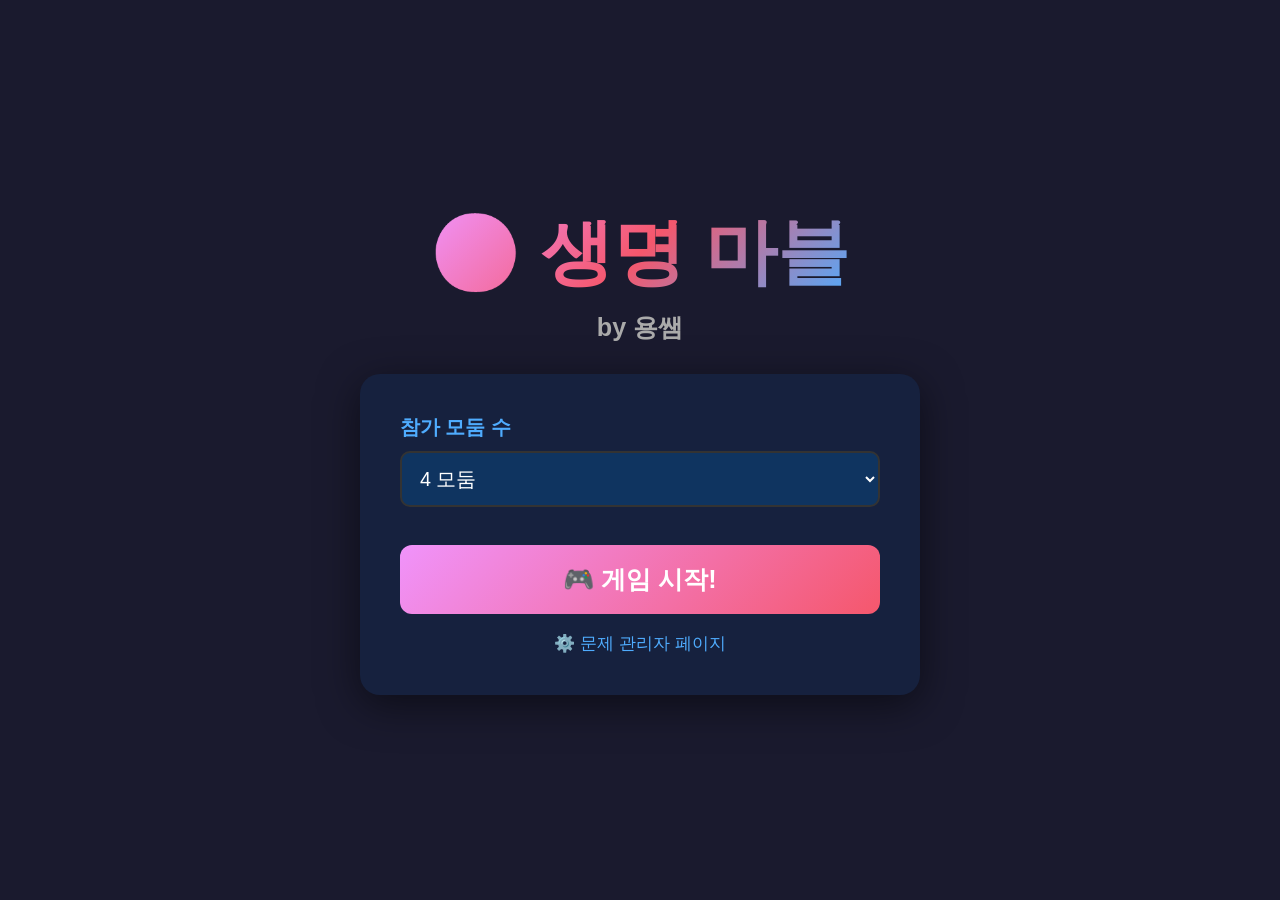
==== index.html @ dc803d7e "bio-marble.v.1.1_update" ====
<!DOCTYPE html>
<html lang="ko">
<head>
  <meta charset="UTF-8">
  <meta name="viewport" content="width=device-width, initial-scale=1.0">
  <title>생명 마블 by 용쌤</title>
  <link rel="stylesheet" href="css/game.css">
</head>
<body>

<!-- ===== VOLUME PANEL (shown during gameplay) ===== -->
<div id="volume-panel" style="display:none">
  <span class="vol-icon" id="btn-mute" title="음소거">🔊</span>
  <div class="vol-row">
    <span class="vol-label">BGM</span>
    <input type="range" id="bgm-volume" min="0" max="1" step="0.05" value="0.4">
  </div>
  <div class="vol-row">
    <span class="vol-label">효과음</span>
    <input type="range" id="sfx-volume" min="0" max="1" step="0.05" value="0.7">
  </div>
  <span class="vol-track-name" id="bgm-track-name">♪</span>
</div>

<!-- ===== SETUP SCREEN ===== -->
<div id="setup-screen">
  <h1>🌍 생명 마블</h1>
  <h2>by 용쌤</h2>
  <div class="setup-box">
    <label>참가 모둠 수</label>
    <select id="player-count" onchange="updatePlayerInputs()">
      <option value="2">2 모둠</option>
      <option value="3">3 모둠</option>
      <option value="4" selected>4 모둠</option>
    </select>
    <div id="player-inputs" class="player-name-inputs"></div>
    <button id="btn-start-game" onclick="startGame()">🎮 게임 시작!</button>
    <div class="setup-footer">
      <a href="admin.html">⚙️ 문제 관리자 페이지</a>
    </div>
  </div>
</div>

<!-- ===== GAME SCREEN ===== -->
<div id="game-screen">
  <div id="board"></div>
</div>

<!-- ===== MODAL (small) ===== -->
<div id="modal-overlay"><div id="modal"></div></div>

<!-- ===== QUIZ FULL-SCREEN OVERLAY ===== -->
<div id="quiz-overlay"></div>

<!-- ===== COUNTDOWN OVERLAY ===== -->
<div id="countdown-overlay">
  <div id="countdown-number">3</div>
</div>

<!-- ===== SCRIPTS ===== -->
<script src="js/audio.js"></script>
<script src="js/quiz.js"></script>
<script src="js/render.js"></script>
<script src="js/game-core.js"></script>
<script>
  // Bootstrap
  (async function() {
    AudioMgr.init();
    await QuizPool.init();

    // Initialize setup screen
    updatePlayerInputs();

    // Volume panel wiring
    const bgmSlider = document.getElementById('bgm-volume');
    const sfxSlider = document.getElementById('sfx-volume');
    const muteBtn   = document.getElementById('btn-mute');
    const st = AudioMgr.getState();
    bgmSlider.value = st.bgmVolume;
    sfxSlider.value = st.sfxVolume;
    muteBtn.textContent = st.muted ? '🔇' : '🔊';

    bgmSlider.addEventListener('input', e => AudioMgr.setBgmVolume(parseFloat(e.target.value)));
    sfxSlider.addEventListener('input', e => AudioMgr.setSfxVolume(parseFloat(e.target.value)));
    muteBtn.addEventListener('click', () => {
      const muted = AudioMgr.toggleMute();
      muteBtn.textContent = muted ? '🔇' : '🔊';
    });

    // Show volume panel when game starts
    const origStart = window.startGame;
    window.startGame = async function() {
      await origStart.apply(this, arguments);
      document.getElementById('volume-panel').style.display = 'flex';
    };
  })();
</script>
</body>
</html>
---- css/game.css ----
/* ===== RESET & BASE ===== */
* { margin: 0; padding: 0; box-sizing: border-box; }
html, body {
  font-family: 'Segoe UI', 'Malgun Gothic', '맑은 고딕', sans-serif;
  background: #1a1a2e;
  color: #fff;
  height: 100%;
  overflow: hidden;
  font-size: 18px;
}

/* ===== SETUP SCREEN ===== */
#setup-screen {
  display: flex; flex-direction: column;
  align-items: center; justify-content: center;
  min-height: 100vh; padding: 20px;
  overflow-y: auto;
}
#setup-screen h1 {
  font-size: 4em; margin-bottom: 10px;
  background: linear-gradient(135deg, #f093fb, #f5576c, #4facfe);
  -webkit-background-clip: text; -webkit-text-fill-color: transparent;
}
#setup-screen h2 { font-size: 1.4em; color: #aaa; margin-bottom: 30px; }
.setup-box {
  background: #16213e; border-radius: 20px;
  padding: 40px; width: 100%; max-width: 560px;
  box-shadow: 0 10px 40px rgba(0,0,0,0.5);
}
.setup-box label {
  display: block; margin-bottom: 10px;
  font-weight: bold; color: #4facfe; font-size: 1.1em;
}
.setup-box select, .setup-box input {
  width: 100%; padding: 14px; margin-bottom: 18px;
  border: 2px solid #333; border-radius: 10px;
  background: #0f3460; color: #fff;
  font-size: 1.1em; font-family: inherit;
}
.player-name-row {
  display: flex; align-items: center; gap: 12px; margin-bottom: 10px;
}
.player-name-row .color-dot {
  width: 32px; height: 32px; border-radius: 50%;
  display: flex; align-items: center; justify-content: center;
  font-size: 1.3em; flex-shrink: 0;
  border: 2px solid #fff;
}
.player-name-row input { flex: 1; margin-bottom: 0; }
#btn-start-game {
  width: 100%; padding: 18px; margin-top: 20px;
  font-size: 1.4em; font-weight: bold;
  border: none; border-radius: 12px;
  background: linear-gradient(135deg, #f093fb, #f5576c);
  color: #fff; cursor: pointer;
  transition: transform .2s, box-shadow .2s;
}
#btn-start-game:hover {
  transform: scale(1.04);
  box-shadow: 0 8px 30px rgba(245, 87, 108, 0.5);
}
.setup-footer {
  margin-top: 18px; text-align: center;
  color: #888; font-size: 0.95em;
}
.setup-footer a { color: #4facfe; text-decoration: none; }
.setup-footer a:hover { text-decoration: underline; }

/* ===== GAME SCREEN ===== */
#game-screen { display: none; height: 100vh; width: 100vw; padding: 8px; }

/* ===== BOARD 10x6 ===== */
#board {
  display: grid;
  grid-template-columns: repeat(10, 1fr);
  grid-template-rows: repeat(6, 1fr);
  gap: 3px;
  width: 100%; height: 100%;
  background: #0a0a1a;
  border-radius: 14px;
  overflow: hidden;
  border: 3px solid #444;
  perspective: 1000px;
}

/* ===== TILES ===== */
.tile {
  position: relative;
  display: flex; flex-direction: column;
  align-items: center; justify-content: center;
  font-weight: bold; padding: 4px;
  text-align: center;
  transition: filter .3s, transform .2s;
  overflow: hidden;
}
.tile:hover { filter: brightness(1.2); transform: scale(1.02); z-index: 2; }
.tile .tile-emoji { font-size: clamp(1.8em, 3.2vw, 3em); line-height: 1; }
.tile .tile-name { margin-top: 3px; line-height: 1.15; word-break: keep-all; font-size: clamp(0.9em, 1.3vw, 1.15em); }
.tile .tile-tax {
  font-size: clamp(0.7em, 1vw, 0.9em);
  opacity: 0.85; margin-top: 2px;
  background: rgba(0,0,0,0.3);
  padding: 1px 8px; border-radius: 8px;
}
.tile .region-bar { position: absolute; top: 0; left: 0; right: 0; height: 6px; }

/* Region themes */
.tile-grassland { background: linear-gradient(180deg, #3d6b2e 0%, #2a5a1a 100%); border-bottom: 3px solid #8bc34a; }
.tile-grassland .region-bar { background: linear-gradient(90deg, #8bc34a, #cddc39); }
.tile-grassland .tile-name { color: #e8f5e9; }

.tile-polar { background: linear-gradient(180deg, #1a5276 0%, #154360 100%); border-bottom: 3px solid #00bcd4; }
.tile-polar .region-bar { background: linear-gradient(90deg, #00bcd4, #80deea); }
.tile-polar .tile-name { color: #e0f7fa; }

.tile-ocean { background: linear-gradient(180deg, #1a237e 0%, #0d1642 100%); border-bottom: 3px solid #42a5f5; }
.tile-ocean .region-bar { background: linear-gradient(90deg, #1565c0, #42a5f5); }
.tile-ocean .tile-name { color: #bbdefb; }

.tile-forest { background: linear-gradient(180deg, #1b4332 0%, #0b2e1f 100%); border-bottom: 3px solid #66bb6a; }
.tile-forest .region-bar { background: linear-gradient(90deg, #2e7d32, #a5d6a7); }
.tile-forest .tile-name { color: #c8e6c9; }

.tile-start { background: linear-gradient(135deg, #f093fb33, #f5576c55); border: 3px solid #f5576c; }
.tile-key { background: linear-gradient(135deg, #f9a82533, #f9a82555); border: 3px solid #f9a825; }
.tile-jail { background: linear-gradient(135deg, #ff572233, #ff572255); border: 3px solid #ff5722; }
.tile-reserve { background: linear-gradient(135deg, #4caf5033, #4caf5055); border: 3px solid #4caf50; }
.tile-travel { background: linear-gradient(135deg, #9c27b033, #9c27b055); border: 3px solid #9c27b0; }

/* ===== TOKENS (large emoji characters) ===== */
.tile-tokens {
  position: absolute; inset: auto 4px 6px 4px;
  display: flex; gap: 3px;
  justify-content: center; flex-wrap: wrap;
  z-index: 6;
}
.token {
  width: clamp(38px, 4.2vw, 56px);
  height: clamp(38px, 4.2vw, 56px);
  border-radius: 50%;
  display: flex; align-items: center; justify-content: center;
  font-size: clamp(1.4em, 2.4vw, 2em);
  background: rgba(255,255,255,0.95);
  border: 4px solid;
  box-shadow: 0 4px 12px rgba(0,0,0,.6), 0 0 0 2px rgba(255,255,255,0.3) inset;
  animation: tokenBob 2.4s ease-in-out infinite;
}
.token.moving { animation: tokenHop 0.28s ease-out; }
@keyframes tokenBob { 0%, 100% { transform: translateY(0); } 50% { transform: translateY(-3px); } }
@keyframes tokenHop { 0% { transform: translateY(0) scale(1); } 50% { transform: translateY(-16px) scale(1.15); } 100% { transform: translateY(0) scale(1); } }

/* ===== 3D ZOO BUILDINGS ===== */
.zoo-indicator {
  position: absolute; inset: 0;
  pointer-events: none;
  display: flex; align-items: center; justify-content: center;
  perspective: 600px;
}
.zoo-building {
  position: relative;
  width: 58%;
  height: 58%;
  transform-style: preserve-3d;
  animation: zooRise 0.7s cubic-bezier(.34,1.56,.64,1);
}
@keyframes zooRise {
  0% { transform: translateY(40%) scale(0.3) rotateX(40deg); opacity: 0; }
  60% { transform: translateY(-8%) scale(1.1) rotateX(-8deg); opacity: 1; }
  100% { transform: translateY(0) scale(1) rotateX(0); opacity: 1; }
}
.zoo-roof {
  position: absolute; top: 0; left: 0; right: 0;
  height: 35%;
  background: linear-gradient(135deg, var(--zoo-color), color-mix(in srgb, var(--zoo-color) 60%, black));
  clip-path: polygon(50% 0%, 0% 100%, 100% 100%);
  filter: drop-shadow(0 -2px 3px rgba(0,0,0,0.3));
}
.zoo-body {
  position: absolute; top: 30%; left: 8%; right: 8%; bottom: 0;
  background: linear-gradient(180deg,
    color-mix(in srgb, var(--zoo-color) 85%, white),
    var(--zoo-color),
    color-mix(in srgb, var(--zoo-color) 70%, black));
  border-radius: 3px 3px 1px 1px;
  box-shadow:
    inset -4px -4px 0 rgba(0,0,0,0.25),
    inset 3px 3px 0 rgba(255,255,255,0.2),
    0 4px 10px rgba(0,0,0,0.5);
}
.zoo-door {
  position: absolute; bottom: 0; left: 40%;
  width: 20%; height: 40%;
  background: #222;
  border-radius: 50% 50% 0 0;
  box-shadow: inset 0 -2px 2px rgba(255,255,255,0.1);
}
.zoo-label {
  position: absolute; top: 32%; left: 50%;
  transform: translateX(-50%);
  font-size: clamp(0.65em, 1.1vw, 0.9em);
  font-weight: 900;
  color: #fff;
  text-shadow: 0 1px 2px rgba(0,0,0,0.9);
  white-space: nowrap;
  letter-spacing: 0.5px;
}

/* Level 2 — taller, shinier */
.zoo-lv2 .zoo-body {
  box-shadow:
    inset -4px -4px 0 rgba(0,0,0,0.25),
    inset 3px 3px 0 rgba(255,255,255,0.25),
    0 0 14px rgba(255, 215, 0, 0.6),
    0 4px 10px rgba(0,0,0,0.5);
}
.zoo-lv2 .zoo-roof {
  filter: drop-shadow(0 0 6px rgba(255, 215, 0, 0.7));
}
.zoo-lv2::before {
  content: '⭐⭐';
  position: absolute; top: -18%; left: 50%;
  transform: translateX(-50%);
  font-size: clamp(0.7em, 1vw, 0.9em);
  filter: drop-shadow(0 0 4px gold);
}

/* Level 3 — invincible castle */
.zoo-lv3 .zoo-roof {
  background: linear-gradient(135deg, #ffd700, #ff8f00);
  filter: drop-shadow(0 0 8px gold);
}
.zoo-lv3 .zoo-body {
  background: linear-gradient(180deg, #fff3c4, #ffd700, #c49000);
  box-shadow:
    inset -4px -4px 0 rgba(0,0,0,0.3),
    inset 3px 3px 0 rgba(255,255,255,0.4),
    0 0 22px rgba(255, 215, 0, 0.9),
    0 4px 14px rgba(0,0,0,0.6);
  animation: zooGlow 2s infinite ease-in-out;
}
@keyframes zooGlow {
  0%, 100% { box-shadow: inset -4px -4px 0 rgba(0,0,0,0.3), inset 3px 3px 0 rgba(255,255,255,0.4), 0 0 22px rgba(255, 215, 0, 0.9), 0 4px 14px rgba(0,0,0,0.6); }
  50% { box-shadow: inset -4px -4px 0 rgba(0,0,0,0.3), inset 3px 3px 0 rgba(255,255,255,0.4), 0 0 36px rgba(255, 215, 0, 1), 0 4px 14px rgba(0,0,0,0.6); }
}
.zoo-lv3::before {
  content: '🛡️';
  position: absolute; top: -22%; left: 50%;
  transform: translateX(-50%);
  font-size: clamp(1em, 1.6vw, 1.4em);
  filter: drop-shadow(0 0 6px gold);
}
.zoo-lv3 .zoo-label { color: #1a1a2e; text-shadow: 0 1px 2px rgba(255,255,255,0.8); }

/* ===== CENTER PANEL ===== */
#center-panel {
  grid-column: 2/10; grid-row: 2/6;
  background: linear-gradient(135deg, #16213e, #1a1a3e);
  border-radius: 12px;
  display: flex; gap: 12px;
  padding: 16px;
  overflow: hidden;
}
#center-left {
  flex: 1.1; display: flex; flex-direction: column;
  align-items: center; justify-content: center; gap: 12px;
}
#center-right {
  flex: 0.9; display: flex; flex-direction: column; gap: 14px;
  overflow: hidden;
}

/* Title */
#center-title { text-align: center; }
#center-title .title-emoji { font-size: 3em; }
#center-title .title-text {
  font-size: 2em; font-weight: bold;
  background: linear-gradient(135deg, #f093fb, #f5576c, #4facfe);
  -webkit-background-clip: text; -webkit-text-fill-color: transparent;
}
#center-title .title-sub { color: #888; font-size: 1em; margin-top: 2px; }

/* Turn info */
#turn-box { text-align: center; padding: 10px 0; }
#turn-box .turn-label { font-size: 1.1em; color: #4facfe; font-weight: bold; }
#turn-box .turn-name { font-size: 2.2em; font-weight: bold; margin: 4px 0; }
#turn-box .turn-coins { font-size: 1.5em; color: #ffd700; font-weight: bold; }

/* ===== 3D DICE ===== */
#dice-box { text-align: center; }
#dice-display {
  display: flex; justify-content: center; gap: 20px;
  margin: 14px 0 8px;
  perspective: 800px;
  min-height: 90px;
  align-items: center;
}
.dice-3d {
  width: 72px; height: 72px;
  position: relative;
  transform-style: preserve-3d;
  transition: transform 0.15s;
}
.dice-face {
  position: absolute; inset: 0;
  background: #fff;
  color: #1a1a2e;
  border-radius: 12px;
  display: flex; align-items: center; justify-content: center;
  font-size: 2.6em; font-weight: 900;
  box-shadow: inset 0 0 0 3px #ddd, 0 6px 16px rgba(0,0,0,0.5);
}
.dice-3d.rolling {
  animation: diceTumble 0.9s cubic-bezier(.3,.1,.3,1.2);
  transform-origin: center;
}
@keyframes diceTumble {
  0%   { transform: scale(1) rotateX(0) rotateY(0); }
  25%  { transform: scale(1.8) rotateX(360deg) rotateY(180deg); }
  55%  { transform: scale(2) rotateX(720deg) rotateY(540deg); }
  80%  { transform: scale(1.5) rotateX(1080deg) rotateY(900deg); }
  100% { transform: scale(1) rotateX(1440deg) rotateY(1080deg); }
}
#dice-sum {
  font-size: 1.5em; font-weight: bold; color: #ffd700;
  min-height: 1.4em;
  margin-top: 4px;
}
#btn-roll {
  padding: 14px 42px; font-size: 1.3em; font-weight: bold;
  border: none; border-radius: 12px;
  background: linear-gradient(135deg, #4facfe, #00f2fe);
  color: #1a1a2e; cursor: pointer;
  transition: all .2s; margin-top: 10px;
  box-shadow: 0 4px 16px rgba(79, 172, 254, 0.4);
}
#btn-roll:hover:not(:disabled) {
  transform: scale(1.07);
  box-shadow: 0 6px 24px rgba(79, 172, 254, 0.6);
}
#btn-roll:disabled { opacity: .35; cursor: not-allowed; }

/* Action box */
#action-box { text-align: center; min-height: 50px; }
.action-btn {
  padding: 13px 24px; font-size: 1.15em; font-weight: bold;
  border: none; border-radius: 10px;
  cursor: pointer; margin: 4px; color: #fff;
  transition: all .2s;
}
.action-btn:hover:not(:disabled) { transform: scale(1.07); }
.btn-build { background: linear-gradient(135deg, #4caf50, #66bb6a); }
.btn-upgrade { background: linear-gradient(135deg, #1976d2, #42a5f5); }
.btn-takeover { background: linear-gradient(135deg, #e65100, #ff9800); }
.btn-pay { background: linear-gradient(135deg, #c62828, #ef5350); }
.btn-next {
  background: linear-gradient(135deg, #667eea, #764ba2);
  padding: 15px 36px; font-size: 1.25em;
}
.btn-skip { background: #777; }
.btn-start-quiz {
  background: linear-gradient(135deg, #ff6b6b, #ee5a6f);
  padding: 16px 48px; font-size: 1.4em;
  animation: startPulse 1.5s infinite;
}
@keyframes startPulse {
  0%, 100% { box-shadow: 0 4px 20px rgba(238, 90, 111, 0.5); }
  50% { box-shadow: 0 4px 30px rgba(238, 90, 111, 0.9); }
}

/* ===== PLAYERS (bigger) ===== */
#players-box { flex-shrink: 0; }
#players-box h4 {
  font-size: 1.2em; color: #4facfe;
  margin-bottom: 10px; font-weight: bold;
}
.player-row {
  display: flex; align-items: center; gap: 12px;
  padding: 10px 14px; border-radius: 10px;
  margin-bottom: 6px; font-size: 1em;
  background: rgba(255,255,255,0.03);
  transition: all .2s;
}
.player-row.active {
  background: rgba(79, 172, 254, 0.2);
  border: 2px solid #4facfe;
  transform: scale(1.02);
}
.player-row.bankrupt { opacity: .35; text-decoration: line-through; }
.p-avatar {
  width: 44px; height: 44px;
  border-radius: 50%;
  display: flex; align-items: center; justify-content: center;
  font-size: 1.5em;
  background: #fff;
  border: 3px solid;
  flex-shrink: 0;
}
.p-name {
  flex: 1; font-weight: bold; font-size: 1.15em;
}
.p-coins {
  color: #ffd700; font-weight: bold;
  font-size: 1.35em;
}
.p-zoos {
  color: #4caf50; font-weight: bold;
  font-size: 1.2em;
}

/* ===== VOLUME UI ===== */
#volume-panel {
  position: fixed; top: 12px; right: 12px;
  background: rgba(22, 33, 62, 0.92);
  border: 2px solid #4facfe;
  border-radius: 12px;
  padding: 10px 14px;
  display: flex; align-items: center; gap: 10px;
  z-index: 50;
  backdrop-filter: blur(8px);
  box-shadow: 0 4px 16px rgba(0,0,0,0.5);
}
#volume-panel .vol-icon {
  font-size: 1.3em; cursor: pointer;
  user-select: none;
  padding: 4px 6px;
  border-radius: 6px;
  transition: background .2s;
}
#volume-panel .vol-icon:hover { background: rgba(255,255,255,0.1); }
#volume-panel .vol-row {
  display: flex; align-items: center; gap: 6px;
  font-size: 0.9em; color: #ccc;
}
#volume-panel input[type=range] {
  width: 100px; cursor: pointer;
  accent-color: #4facfe;
}
#volume-panel .vol-label { min-width: 36px; }
#volume-panel .vol-track-name {
  font-size: 0.8em; color: #888; max-width: 140px;
  overflow: hidden; text-overflow: ellipsis; white-space: nowrap;
}

/* ===== MODAL ===== */
#modal-overlay {
  display: none; position: fixed; inset: 0;
  background: rgba(0,0,0,.75);
  z-index: 100;
  align-items: center; justify-content: center;
  backdrop-filter: blur(4px);
}
#modal-overlay.show { display: flex; }
#modal {
  background: #16213e;
  border-radius: 18px;
  padding: 28px;
  max-width: 520px; width: 90%;
  max-height: 85vh; overflow-y: auto;
  border: 3px solid #4facfe;
  box-shadow: 0 16px 60px rgba(0,0,0,0.7);
}
#modal h2 { text-align: center; margin-bottom: 12px; font-size: 1.8em; }
#modal .modal-emoji {
  text-align: center; font-size: 3.5em; margin-bottom: 8px;
}
#modal p { line-height: 1.6; font-size: 1.1em; }
#modal .modal-buttons {
  display: flex; gap: 10px; justify-content: center;
  margin-top: 18px; flex-wrap: wrap;
}
#modal .modal-buttons button {
  padding: 14px 28px; font-size: 1.15em; font-weight: bold;
  border: none; border-radius: 10px;
  cursor: pointer; color: #fff;
}
.btn-success { background: #4caf50; }
.btn-fail { background: #f44336; }
.btn-close-modal { background: #667eea; }
.key-card {
  background: linear-gradient(135deg, #f9a825, #ff8f00);
  color: #1a1a2e;
  padding: 22px; border-radius: 14px;
  text-align: center; font-size: 1.3em; font-weight: bold;
  margin: 14px 0;
  box-shadow: 0 6px 20px rgba(249, 168, 37, 0.4);
}

/* ===== FULL-SCREEN QUIZ ===== */
#quiz-overlay {
  display: none; position: fixed; inset: 0;
  background: linear-gradient(135deg, #0a0a1a, #1a1a2e);
  z-index: 200;
  flex-direction: column; align-items: center; justify-content: center;
  padding: 3vh 4vw;
}
#quiz-overlay.show { display: flex; }
.quiz-header {
  display: flex; align-items: center; gap: 20px;
  margin-bottom: 2vh;
}
.quiz-player {
  display: flex; align-items: center; gap: 10px;
  background: rgba(255,255,255,0.08);
  padding: 10px 20px;
  border-radius: 12px;
}
.quiz-player .p-avatar {
  width: 54px; height: 54px; font-size: 1.8em;
}
.quiz-player .quiz-player-name {
  font-size: 1.4em; font-weight: bold;
}
.quiz-tile-name {
  font-size: 1.6em; color: #4facfe; font-weight: bold;
}
.quiz-question-box {
  background: #0f3460;
  border: 3px solid #4facfe;
  border-radius: 20px;
  padding: 5vh 5vw;
  width: min(1200px, 92vw);
  max-height: 45vh; overflow-y: auto;
  text-align: center;
  font-size: clamp(1.4em, 3vw, 2.6em);
  line-height: 1.6;
  font-weight: 500;
  box-shadow: 0 12px 40px rgba(0,0,0,0.7);
}
.quiz-timer-big {
  font-size: clamp(4em, 12vw, 8em);
  font-weight: 900;
  margin: 2vh 0;
  font-variant-numeric: tabular-nums;
  line-height: 1;
  background: linear-gradient(180deg, #4facfe, #00f2fe);
  -webkit-background-clip: text; -webkit-text-fill-color: transparent;
}
.quiz-timer-big.urgent {
  background: linear-gradient(180deg, #f44336, #ff6b6b);
  -webkit-background-clip: text; -webkit-text-fill-color: transparent;
  animation: timerPulse .5s infinite;
}
@keyframes timerPulse {
  0%, 100% { transform: scale(1); }
  50% { transform: scale(1.15); }
}
.quiz-answer-box {
  background: linear-gradient(135deg, #1b5e20, #2e7d32);
  border: 3px solid #66bb6a;
  border-radius: 16px;
  padding: 3vh 4vw;
  width: min(1000px, 90vw);
  margin-top: 2vh;
  text-align: center;
  font-size: clamp(1.2em, 2.5vw, 2em);
  font-weight: bold;
  line-height: 1.5;
}
.quiz-answer-label {
  color: #a5d6a7; font-size: 0.7em;
  display: block; margin-bottom: 10px;
}
.quiz-buttons-big {
  display: flex; gap: 20px;
  margin-top: 3vh;
  flex-wrap: wrap; justify-content: center;
}
.quiz-buttons-big button {
  padding: 20px 44px;
  font-size: clamp(1.1em, 2vw, 1.6em);
  font-weight: bold;
  border: none; border-radius: 14px;
  cursor: pointer; color: #fff;
  transition: transform .2s, box-shadow .2s;
  min-width: 180px;
}
.quiz-buttons-big button:hover:not(:disabled) {
  transform: scale(1.06);
}
.btn-reveal {
  background: linear-gradient(135deg, #9c27b0, #e91e63);
  box-shadow: 0 6px 20px rgba(233, 30, 99, 0.4);
}
.btn-correct-big {
  background: linear-gradient(135deg, #388e3c, #4caf50);
  box-shadow: 0 6px 20px rgba(76, 175, 80, 0.4);
}
.btn-wrong-big {
  background: linear-gradient(135deg, #c62828, #f44336);
  box-shadow: 0 6px 20px rgba(244, 67, 54, 0.4);
}

/* ===== COUNTDOWN OVERLAY ===== */
#countdown-overlay {
  display: none; position: fixed; inset: 0;
  background: rgba(0, 0, 0, 0.85);
  z-index: 250;
  align-items: center; justify-content: center;
  backdrop-filter: blur(6px);
}
#countdown-overlay.show { display: flex; }
#countdown-number {
  font-size: 24vw;
  font-weight: 900;
  background: linear-gradient(135deg, #f093fb, #f5576c, #4facfe);
  -webkit-background-clip: text; -webkit-text-fill-color: transparent;
  animation: countdownPop 1s ease-out;
  text-shadow: 0 0 80px rgba(245, 87, 108, 0.5);
}
@keyframes countdownPop {
  0% { transform: scale(0.2) rotate(-10deg); opacity: 0; }
  40% { transform: scale(1.3) rotate(5deg); opacity: 1; }
  100% { transform: scale(1) rotate(0); opacity: 1; }
}

/* ===== TELEPORT/ZOO PICK LIST ===== */
.pick-list {
  display: flex; flex-wrap: wrap;
  justify-content: center; gap: 8px;
  margin-top: 14px;
  max-height: 50vh; overflow-y: auto;
}
.pick-btn {
  margin: 4px;
  padding: 10px 16px;
  border: none; border-radius: 10px;
  background: #0f3460;
  color: #fff;
  cursor: pointer;
  font-size: 1em;
  font-weight: bold;
  transition: all .2s;
}
.pick-btn:hover { transform: scale(1.06); background: #164080; }
.pick-btn.team-bg { color: #fff; }

/* Highlight landed tile */
.tile.landed {
  box-shadow: 0 0 0 4px #ffd700, 0 0 30px 8px rgba(255, 215, 0, 0.6);
  z-index: 3;
}

/* Scrollbar */
::-webkit-scrollbar { width: 8px; height: 8px; }
::-webkit-scrollbar-track { background: rgba(255,255,255,0.05); }
::-webkit-scrollbar-thumb { background: #4facfe; border-radius: 4px; }
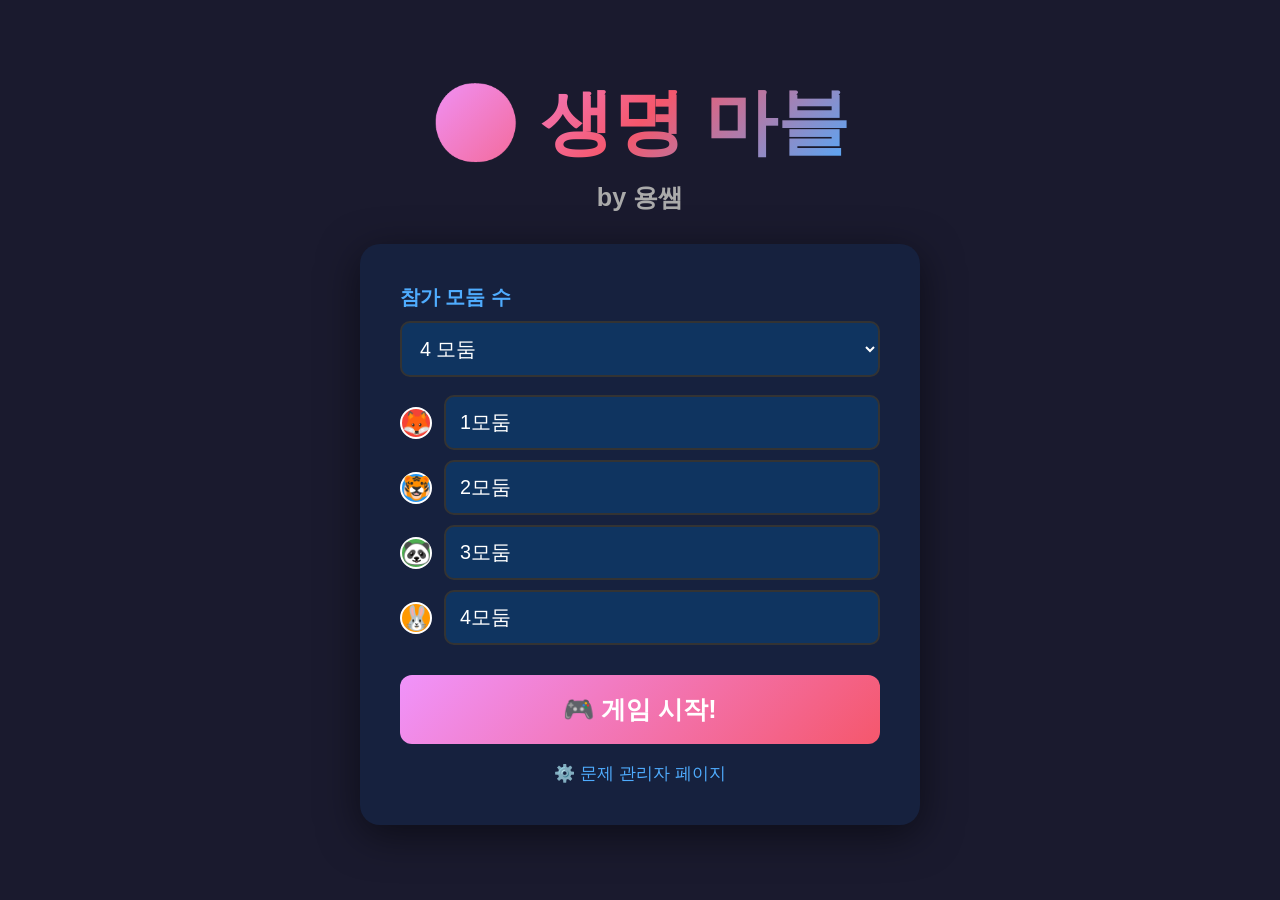
==== commit c6f918fc: "feat: volume panel toggle + movement stall diagnostics 1. Volume panel collapse/expand:    - Panel n" ====
--- a/index.html
+++ b/index.html
@@ -9,7 +9,7 @@
 <body>
 
 <!-- ===== VOLUME PANEL (shown during gameplay) ===== -->
-<div id="volume-panel" style="display:none">
+<div id="volume-panel" class="hidden">
   <span class="vol-icon" id="btn-mute" title="음소거">🔊</span>
   <div class="vol-row">
     <span class="vol-label">BGM</span>
@@ -20,7 +20,9 @@
     <input type="range" id="sfx-volume" min="0" max="1" step="0.05" value="0.7">
   </div>
   <span class="vol-track-name" id="bgm-track-name">♪</span>
+  <span class="vol-icon" id="btn-collapse" title="접기">✕</span>
 </div>
+<button id="volume-peek" title="볼륨 조절 열기">🎵</button>
 
 <!-- ===== SETUP SCREEN ===== -->
 <div id="setup-screen">
@@ -58,11 +60,13 @@
 </div>
 
 <!-- ===== SCRIPTS ===== -->
-<script src="js/audio.js"></script>
-<script src="js/quiz.js"></script>
-<script src="js/render.js"></script>
-<script src="js/game-core.js"></script>
-<script>
+<!-- data-cfasync="false" opts out of Cloudflare Rocket Loader, which can break
+     async timing and inline handlers -->
+<script data-cfasync="false" src="js/audio.js"></script>
+<script data-cfasync="false" src="js/quiz.js"></script>
+<script data-cfasync="false" src="js/render.js"></script>
+<script data-cfasync="false" src="js/game-core.js"></script>
+<script data-cfasync="false">
   // Bootstrap
   (async function() {
     AudioMgr.init();
@@ -72,9 +76,12 @@
     updatePlayerInputs();
 
     // Volume panel wiring
+    const panel     = document.getElementById('volume-panel');
+    const peek      = document.getElementById('volume-peek');
     const bgmSlider = document.getElementById('bgm-volume');
     const sfxSlider = document.getElementById('sfx-volume');
     const muteBtn   = document.getElementById('btn-mute');
+    const collapseBtn = document.getElementById('btn-collapse');
     const st = AudioMgr.getState();
     bgmSlider.value = st.bgmVolume;
     sfxSlider.value = st.sfxVolume;
@@ -87,11 +94,28 @@
       muteBtn.textContent = muted ? '🔇' : '🔊';
     });
 
-    // Show volume panel when game starts
+    // Collapse / expand
+    function collapsePanel() {
+      panel.classList.add('hidden');
+      peek.classList.add('show');
+    }
+    function expandPanel() {
+      panel.classList.remove('hidden');
+      peek.classList.remove('show');
+    }
+    collapseBtn.addEventListener('click', collapsePanel);
+    peek.addEventListener('click', expandPanel);
+
+    // Show collapsed-by-default peek button when game starts
     const origStart = window.startGame;
     window.startGame = async function() {
-      await origStart.apply(this, arguments);
-      document.getElementById('volume-panel').style.display = 'flex';
+      try {
+        await origStart.apply(this, arguments);
+      } catch (e) {
+        console.error('[bio-marble] startGame error:', e);
+      }
+      // Default state when game starts: panel expanded
+      expandPanel();
     };
   })();
 </script>
--- a/css/game.css
+++ b/css/game.css
@@ -418,11 +418,16 @@
   z-index: 50;
   backdrop-filter: blur(8px);
   box-shadow: 0 4px 16px rgba(0,0,0,0.5);
+  transition: opacity .2s, transform .2s;
+}
+#volume-panel.hidden {
+  opacity: 0; pointer-events: none;
+  transform: translateY(-8px);
 }
 #volume-panel .vol-icon {
   font-size: 1.3em; cursor: pointer;
   user-select: none;
-  padding: 4px 6px;
+  padding: 4px 8px;
   border-radius: 6px;
   transition: background .2s;
 }
@@ -439,6 +444,27 @@
 #volume-panel .vol-track-name {
   font-size: 0.8em; color: #888; max-width: 140px;
   overflow: hidden; text-overflow: ellipsis; white-space: nowrap;
+}
+#volume-peek {
+  position: fixed; top: 12px; right: 12px;
+  background: rgba(22, 33, 62, 0.92);
+  border: 2px solid #4facfe;
+  border-radius: 50%;
+  width: 48px; height: 48px;
+  font-size: 1.5em;
+  cursor: pointer;
+  z-index: 50;
+  backdrop-filter: blur(8px);
+  box-shadow: 0 4px 16px rgba(0,0,0,0.5);
+  display: none;
+  align-items: center; justify-content: center;
+  transition: transform .2s, box-shadow .2s;
+  color: #fff;
+}
+#volume-peek.show { display: flex; }
+#volume-peek:hover {
+  transform: scale(1.1);
+  box-shadow: 0 6px 24px rgba(79, 172, 254, 0.6);
 }
 
 /* ===== MODAL ===== */
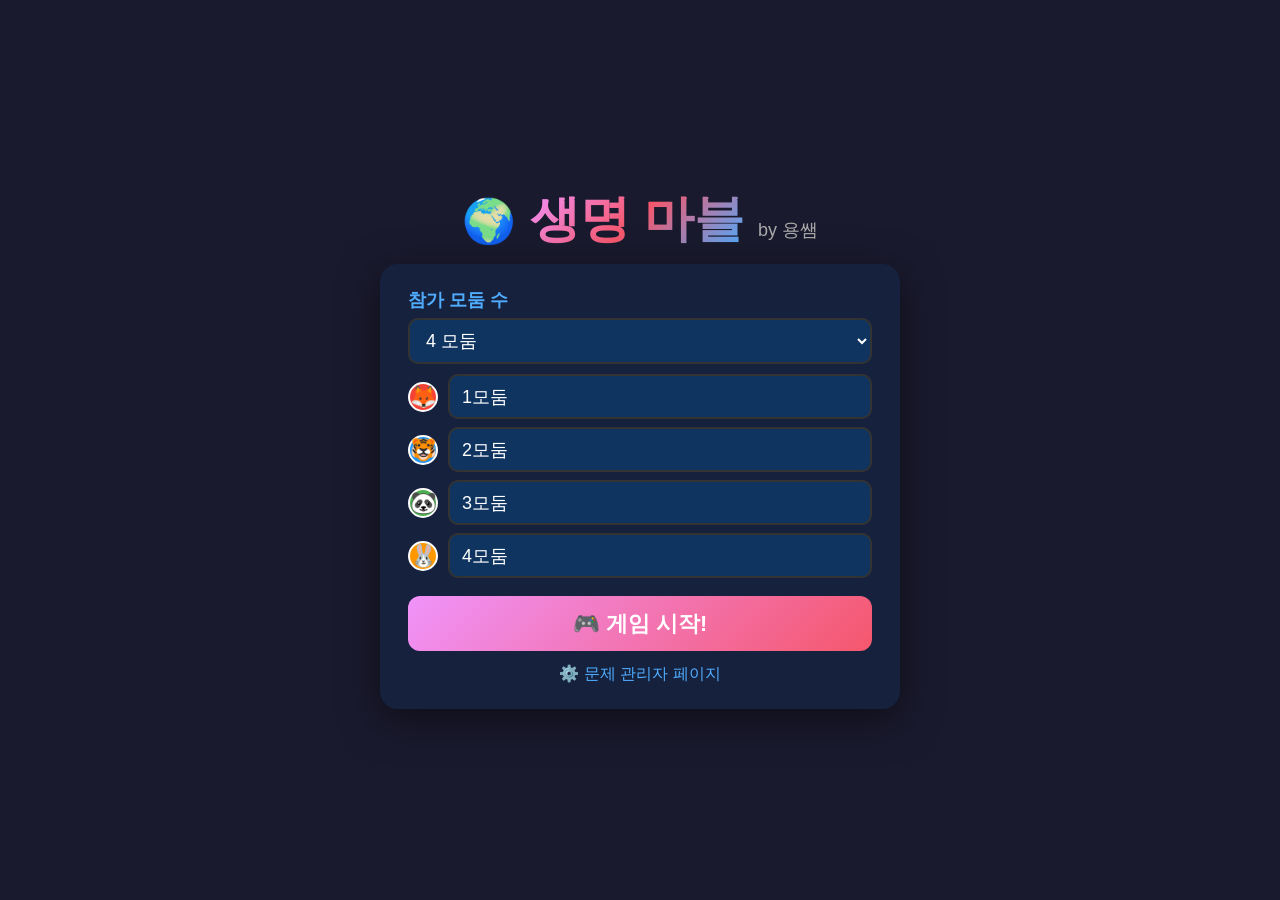
==== commit 9330c1e0: "feat: setup screen fits one page, 🌍 emoji visible, favicon added 1. 🌍 지구본이 핑크 원으로 보이던 문제    원인: h1의 " ====
--- a/index.html
+++ b/index.html
@@ -4,6 +4,7 @@
   <meta charset="UTF-8">
   <meta name="viewport" content="width=device-width, initial-scale=1.0">
   <title>생명 마블 by 용쌤</title>
+  <link rel="icon" type="image/svg+xml" href="data:image/svg+xml,%3Csvg xmlns='http://www.w3.org/2000/svg' viewBox='0 0 100 100'%3E%3Ctext y='.9em' font-size='90'%3E%F0%9F%8C%8D%3C/text%3E%3C/svg%3E">
   <link rel="stylesheet" href="css/game.css">
 </head>
 <body>
@@ -26,8 +27,11 @@
 
 <!-- ===== SETUP SCREEN ===== -->
 <div id="setup-screen">
-  <h1>🌍 생명 마블</h1>
-  <h2>by 용쌤</h2>
+  <div class="title-row">
+    <span class="title-emoji">🌍</span>
+    <h1>생명 마블</h1>
+    <span class="title-by">by 용쌤</span>
+  </div>
   <div class="setup-box">
     <label>참가 모둠 수</label>
     <select id="player-count" onchange="updatePlayerInputs()">
@@ -106,7 +110,7 @@
     collapseBtn.addEventListener('click', collapsePanel);
     peek.addEventListener('click', expandPanel);
 
-    // Show collapsed-by-default peek button when game starts
+    // On game start: minimized by default (only the 🎵 peek button shows)
     const origStart = window.startGame;
     window.startGame = async function() {
       try {
@@ -114,8 +118,7 @@
       } catch (e) {
         console.error('[bio-marble] startGame error:', e);
       }
-      // Default state when game starts: panel expanded
-      expandPanel();
+      collapsePanel();
     };
   })();
 </script>
--- a/css/game.css
+++ b/css/game.css
@@ -13,43 +13,59 @@
 #setup-screen {
   display: flex; flex-direction: column;
   align-items: center; justify-content: center;
-  min-height: 100vh; padding: 20px;
+  min-height: 100vh; padding: 16px;
   overflow-y: auto;
 }
+#setup-screen .title-row {
+  display: flex; align-items: baseline; justify-content: center;
+  gap: 14px; margin-bottom: 18px;
+  flex-wrap: nowrap;
+  white-space: nowrap;
+}
+#setup-screen .title-emoji {
+  font-size: 2.4em;
+  line-height: 1;
+  /* deliberately NOT inside the gradient h1 so the emoji renders in color */
+}
 #setup-screen h1 {
-  font-size: 4em; margin-bottom: 10px;
+  font-size: 2.8em;
+  line-height: 1.1;
   background: linear-gradient(135deg, #f093fb, #f5576c, #4facfe);
   -webkit-background-clip: text; -webkit-text-fill-color: transparent;
-}
-#setup-screen h2 { font-size: 1.4em; color: #aaa; margin-bottom: 30px; }
+  background-clip: text;
+  margin: 0;
+}
+#setup-screen .title-by {
+  font-size: 1em; color: #aaa; font-weight: 500;
+}
 .setup-box {
-  background: #16213e; border-radius: 20px;
-  padding: 40px; width: 100%; max-width: 560px;
+  background: #16213e; border-radius: 18px;
+  padding: 24px 28px; width: 100%; max-width: 520px;
   box-shadow: 0 10px 40px rgba(0,0,0,0.5);
 }
 .setup-box label {
-  display: block; margin-bottom: 10px;
-  font-weight: bold; color: #4facfe; font-size: 1.1em;
+  display: block; margin-bottom: 6px;
+  font-weight: bold; color: #4facfe; font-size: 1em;
 }
 .setup-box select, .setup-box input {
-  width: 100%; padding: 14px; margin-bottom: 18px;
+  width: 100%; padding: 10px 12px; margin-bottom: 10px;
   border: 2px solid #333; border-radius: 10px;
   background: #0f3460; color: #fff;
-  font-size: 1.1em; font-family: inherit;
+  font-size: 1em; font-family: inherit;
 }
 .player-name-row {
-  display: flex; align-items: center; gap: 12px; margin-bottom: 10px;
+  display: flex; align-items: center; gap: 10px; margin-bottom: 8px;
 }
 .player-name-row .color-dot {
-  width: 32px; height: 32px; border-radius: 50%;
+  width: 30px; height: 30px; border-radius: 50%;
   display: flex; align-items: center; justify-content: center;
-  font-size: 1.3em; flex-shrink: 0;
+  font-size: 1.2em; flex-shrink: 0;
   border: 2px solid #fff;
 }
 .player-name-row input { flex: 1; margin-bottom: 0; }
 #btn-start-game {
-  width: 100%; padding: 18px; margin-top: 20px;
-  font-size: 1.4em; font-weight: bold;
+  width: 100%; padding: 13px; margin-top: 10px;
+  font-size: 1.2em; font-weight: bold;
   border: none; border-radius: 12px;
   background: linear-gradient(135deg, #f093fb, #f5576c);
   color: #fff; cursor: pointer;
@@ -60,8 +76,8 @@
   box-shadow: 0 8px 30px rgba(245, 87, 108, 0.5);
 }
 .setup-footer {
-  margin-top: 18px; text-align: center;
-  color: #888; font-size: 0.95em;
+  margin-top: 12px; text-align: center;
+  color: #888; font-size: 0.9em;
 }
 .setup-footer a { color: #4facfe; text-decoration: none; }
 .setup-footer a:hover { text-decoration: underline; }
@@ -149,107 +165,119 @@
 @keyframes tokenBob { 0%, 100% { transform: translateY(0); } 50% { transform: translateY(-3px); } }
 @keyframes tokenHop { 0% { transform: translateY(0) scale(1); } 50% { transform: translateY(-16px) scale(1.15); } 100% { transform: translateY(0) scale(1); } }
 
-/* ===== 3D ZOO BUILDINGS ===== */
+/* ===== 놀이공원 스타일 동물원 ===== */
 .zoo-indicator {
   position: absolute; inset: 0;
   pointer-events: none;
   display: flex; align-items: center; justify-content: center;
   perspective: 600px;
-}
-.zoo-building {
+  z-index: 2;
+}
+.zoo-park {
   position: relative;
-  width: 58%;
-  height: 58%;
-  transform-style: preserve-3d;
-  animation: zooRise 0.7s cubic-bezier(.34,1.56,.64,1);
-}
-@keyframes zooRise {
-  0% { transform: translateY(40%) scale(0.3) rotateX(40deg); opacity: 0; }
-  60% { transform: translateY(-8%) scale(1.1) rotateX(-8deg); opacity: 1; }
-  100% { transform: translateY(0) scale(1) rotateX(0); opacity: 1; }
-}
-.zoo-roof {
-  position: absolute; top: 0; left: 0; right: 0;
-  height: 35%;
-  background: linear-gradient(135deg, var(--zoo-color), color-mix(in srgb, var(--zoo-color) 60%, black));
-  clip-path: polygon(50% 0%, 0% 100%, 100% 100%);
-  filter: drop-shadow(0 -2px 3px rgba(0,0,0,0.3));
-}
-.zoo-body {
-  position: absolute; top: 30%; left: 8%; right: 8%; bottom: 0;
-  background: linear-gradient(180deg,
-    color-mix(in srgb, var(--zoo-color) 85%, white),
-    var(--zoo-color),
-    color-mix(in srgb, var(--zoo-color) 70%, black));
-  border-radius: 3px 3px 1px 1px;
+  width: 80%; height: 78%;
+  border-radius: 14px;
+  background:
+    radial-gradient(circle at 50% 30%, color-mix(in srgb, var(--zoo-color) 45%, transparent), transparent 70%),
+    linear-gradient(180deg,
+      color-mix(in srgb, var(--zoo-color) 35%, #101020),
+      color-mix(in srgb, var(--zoo-color) 70%, #101020));
+  border: 3px solid var(--zoo-color);
   box-shadow:
-    inset -4px -4px 0 rgba(0,0,0,0.25),
-    inset 3px 3px 0 rgba(255,255,255,0.2),
-    0 4px 10px rgba(0,0,0,0.5);
-}
-.zoo-door {
-  position: absolute; bottom: 0; left: 40%;
-  width: 20%; height: 40%;
-  background: #222;
-  border-radius: 50% 50% 0 0;
-  box-shadow: inset 0 -2px 2px rgba(255,255,255,0.1);
-}
-.zoo-label {
-  position: absolute; top: 32%; left: 50%;
-  transform: translateX(-50%);
-  font-size: clamp(0.65em, 1.1vw, 0.9em);
-  font-weight: 900;
-  color: #fff;
-  text-shadow: 0 1px 2px rgba(0,0,0,0.9);
-  white-space: nowrap;
-  letter-spacing: 0.5px;
-}
-
-/* Level 2 — taller, shinier */
-.zoo-lv2 .zoo-body {
+    inset 0 -4px 8px rgba(0,0,0,0.35),
+    inset 0 2px 6px rgba(255,255,255,0.15),
+    0 6px 14px rgba(0,0,0,0.55);
+  display: flex; align-items: center; justify-content: center;
+  animation: zooPop 0.65s cubic-bezier(.34,1.56,.64,1);
+  overflow: hidden;
+}
+@keyframes zooPop {
+  0%   { transform: translateY(30%) scale(0.3); opacity: 0; }
+  60%  { transform: translateY(-5%) scale(1.1); opacity: 1; }
+  100% { transform: translateY(0) scale(1); opacity: 1; }
+}
+.zoo-ride {
+  font-size: clamp(1.8em, 3.4vw, 2.8em);
+  filter: drop-shadow(0 2px 3px rgba(0,0,0,0.7));
+  animation: zooRideBob 2.4s ease-in-out infinite;
+}
+@keyframes zooRideBob {
+  0%, 100% { transform: translateY(0) rotate(-2deg); }
+  50%      { transform: translateY(-4px) rotate(2deg); }
+}
+
+/* Sparkles for Lv.2+ */
+.zoo-sparkle {
+  position: absolute;
+  font-size: clamp(0.7em, 1.2vw, 1em);
+  filter: drop-shadow(0 0 4px gold);
+  animation: sparkleTwinkle 1.6s ease-in-out infinite;
+}
+.zoo-sparkle.s1 { top: 6%;  left: 8%;  animation-delay: 0s;   }
+.zoo-sparkle.s2 { top: 8%;  right: 8%; animation-delay: .4s;  }
+.zoo-sparkle.s3 { bottom: 10%; left: 10%; animation-delay: .8s; }
+.zoo-sparkle.s4 { bottom: 8%; right: 10%; animation-delay: 1.2s; }
+@keyframes sparkleTwinkle {
+  0%, 100% { opacity: 0.2; transform: scale(0.8); }
+  50%      { opacity: 1;   transform: scale(1.3); }
+}
+
+/* Level 2 — golden shine */
+.zoo-lv2 .zoo-park {
+  border-color: #ffd700;
   box-shadow:
-    inset -4px -4px 0 rgba(0,0,0,0.25),
-    inset 3px 3px 0 rgba(255,255,255,0.25),
+    inset 0 -4px 8px rgba(0,0,0,0.35),
+    inset 0 2px 6px rgba(255,255,255,0.25),
     0 0 14px rgba(255, 215, 0, 0.6),
-    0 4px 10px rgba(0,0,0,0.5);
-}
-.zoo-lv2 .zoo-roof {
-  filter: drop-shadow(0 0 6px rgba(255, 215, 0, 0.7));
-}
-.zoo-lv2::before {
-  content: '⭐⭐';
-  position: absolute; top: -18%; left: 50%;
-  transform: translateX(-50%);
-  font-size: clamp(0.7em, 1vw, 0.9em);
-  filter: drop-shadow(0 0 4px gold);
-}
+    0 6px 14px rgba(0,0,0,0.55);
+}
+.zoo-lv2 .zoo-ride { animation-duration: 1.6s; }
 
 /* Level 3 — invincible castle */
-.zoo-lv3 .zoo-roof {
-  background: linear-gradient(135deg, #ffd700, #ff8f00);
-  filter: drop-shadow(0 0 8px gold);
-}
-.zoo-lv3 .zoo-body {
-  background: linear-gradient(180deg, #fff3c4, #ffd700, #c49000);
-  box-shadow:
-    inset -4px -4px 0 rgba(0,0,0,0.3),
-    inset 3px 3px 0 rgba(255,255,255,0.4),
-    0 0 22px rgba(255, 215, 0, 0.9),
-    0 4px 14px rgba(0,0,0,0.6);
+.zoo-lv3 .zoo-park {
+  border-color: #ffd700;
+  border-width: 4px;
+  background:
+    radial-gradient(circle at 50% 30%, rgba(255,215,0,0.5), transparent 70%),
+    linear-gradient(180deg, #c49000, #8b6508);
   animation: zooGlow 2s infinite ease-in-out;
 }
 @keyframes zooGlow {
-  0%, 100% { box-shadow: inset -4px -4px 0 rgba(0,0,0,0.3), inset 3px 3px 0 rgba(255,255,255,0.4), 0 0 22px rgba(255, 215, 0, 0.9), 0 4px 14px rgba(0,0,0,0.6); }
-  50% { box-shadow: inset -4px -4px 0 rgba(0,0,0,0.3), inset 3px 3px 0 rgba(255,255,255,0.4), 0 0 36px rgba(255, 215, 0, 1), 0 4px 14px rgba(0,0,0,0.6); }
-}
+  0%, 100% { box-shadow: inset 0 -4px 8px rgba(0,0,0,0.4), 0 0 18px rgba(255, 215, 0, 0.7), 0 6px 14px rgba(0,0,0,0.55); }
+  50%      { box-shadow: inset 0 -4px 8px rgba(0,0,0,0.4), 0 0 34px rgba(255, 215, 0, 1),   0 6px 14px rgba(0,0,0,0.55); }
+}
+.zoo-lv3 .zoo-ride { animation-duration: 1.2s; }
 .zoo-lv3::before {
   content: '🛡️';
-  position: absolute; top: -22%; left: 50%;
+  position: absolute;
+  top: -4%; left: 50%;
   transform: translateX(-50%);
-  font-size: clamp(1em, 1.6vw, 1.4em);
+  font-size: clamp(0.9em, 1.5vw, 1.3em);
   filter: drop-shadow(0 0 6px gold);
-}
-.zoo-lv3 .zoo-label { color: #1a1a2e; text-shadow: 0 1px 2px rgba(255,255,255,0.8); }
+  z-index: 3;
+}
+
+/* Reserve pool badge */
+.reserve-pool {
+  position: absolute;
+  top: 3px; right: 3px;
+  background: rgba(0,0,0,0.55);
+  color: #ffd700;
+  padding: 2px 6px;
+  border-radius: 8px;
+  font-size: clamp(0.65em, 0.9vw, 0.85em);
+  font-weight: 900;
+  border: 1px solid #ffd700;
+  z-index: 4;
+  transition: transform .2s;
+}
+.reserve-pool.has-pool {
+  animation: reservePulse 1.5s infinite;
+}
+@keyframes reservePulse {
+  0%, 100% { transform: scale(1);    box-shadow: 0 0 4px rgba(255, 215, 0, 0.5); }
+  50%      { transform: scale(1.15); box-shadow: 0 0 10px rgba(255, 215, 0, 1);   }
+}
 
 /* ===== CENTER PANEL ===== */
 #center-panel {
@@ -257,45 +285,48 @@
   background: linear-gradient(135deg, #16213e, #1a1a3e);
   border-radius: 12px;
   display: flex; gap: 12px;
-  padding: 16px;
-  overflow: hidden;
+  padding: 14px;
+  overflow: visible;
+  min-height: 0;
 }
 #center-left {
   flex: 1.1; display: flex; flex-direction: column;
-  align-items: center; justify-content: center; gap: 12px;
+  align-items: center; justify-content: flex-start; gap: 8px;
+  min-height: 0;
 }
 #center-right {
-  flex: 0.9; display: flex; flex-direction: column; gap: 14px;
+  flex: 0.9; display: flex; flex-direction: column; gap: 10px;
   overflow: hidden;
+  min-height: 0;
 }
 
 /* Title */
-#center-title { text-align: center; }
-#center-title .title-emoji { font-size: 3em; }
+#center-title { text-align: center; flex-shrink: 0; }
+#center-title .title-emoji { font-size: 2.2em; line-height: 1; }
 #center-title .title-text {
-  font-size: 2em; font-weight: bold;
+  font-size: 1.6em; font-weight: bold;
   background: linear-gradient(135deg, #f093fb, #f5576c, #4facfe);
   -webkit-background-clip: text; -webkit-text-fill-color: transparent;
 }
-#center-title .title-sub { color: #888; font-size: 1em; margin-top: 2px; }
+#center-title .title-sub { color: #888; font-size: 0.9em; margin-top: 0; }
 
 /* Turn info */
-#turn-box { text-align: center; padding: 10px 0; }
-#turn-box .turn-label { font-size: 1.1em; color: #4facfe; font-weight: bold; }
-#turn-box .turn-name { font-size: 2.2em; font-weight: bold; margin: 4px 0; }
-#turn-box .turn-coins { font-size: 1.5em; color: #ffd700; font-weight: bold; }
+#turn-box { text-align: center; padding: 4px 0; flex-shrink: 0; }
+#turn-box .turn-label { font-size: 1em; color: #4facfe; font-weight: bold; }
+#turn-box .turn-name { font-size: 1.8em; font-weight: bold; margin: 2px 0; }
+#turn-box .turn-coins { font-size: 1.3em; color: #ffd700; font-weight: bold; }
 
 /* ===== 3D DICE ===== */
-#dice-box { text-align: center; }
+#dice-box { text-align: center; flex-shrink: 0; }
 #dice-display {
-  display: flex; justify-content: center; gap: 20px;
-  margin: 14px 0 8px;
+  display: flex; justify-content: center; gap: 18px;
+  margin: 6px 0 4px;
   perspective: 800px;
-  min-height: 90px;
+  min-height: 70px;
   align-items: center;
 }
 .dice-3d {
-  width: 72px; height: 72px;
+  width: 64px; height: 64px;
   position: relative;
   transform-style: preserve-3d;
   transition: transform 0.15s;
@@ -306,7 +337,7 @@
   color: #1a1a2e;
   border-radius: 12px;
   display: flex; align-items: center; justify-content: center;
-  font-size: 2.6em; font-weight: 900;
+  font-size: 2.3em; font-weight: 900;
   box-shadow: inset 0 0 0 3px #ddd, 0 6px 16px rgba(0,0,0,0.5);
 }
 .dice-3d.rolling {
@@ -321,16 +352,16 @@
   100% { transform: scale(1) rotateX(1440deg) rotateY(1080deg); }
 }
 #dice-sum {
-  font-size: 1.5em; font-weight: bold; color: #ffd700;
-  min-height: 1.4em;
-  margin-top: 4px;
+  font-size: 1.25em; font-weight: bold; color: #ffd700;
+  min-height: 1.3em;
+  margin-top: 2px;
 }
 #btn-roll {
-  padding: 14px 42px; font-size: 1.3em; font-weight: bold;
+  padding: 11px 36px; font-size: 1.15em; font-weight: bold;
   border: none; border-radius: 12px;
   background: linear-gradient(135deg, #4facfe, #00f2fe);
   color: #1a1a2e; cursor: pointer;
-  transition: all .2s; margin-top: 10px;
+  transition: all .2s; margin-top: 6px;
   box-shadow: 0 4px 16px rgba(79, 172, 254, 0.4);
 }
 #btn-roll:hover:not(:disabled) {
@@ -339,8 +370,21 @@
 }
 #btn-roll:disabled { opacity: .35; cursor: not-allowed; }
 
-/* Action box */
-#action-box { text-align: center; min-height: 50px; }
+/* Action box — always visible at bottom of RIGHT column (below players) */
+#action-box {
+  text-align: center;
+  min-height: 66px;
+  flex-shrink: 0;
+  margin-top: auto;
+  padding: 10px 8px 4px;
+  width: 100%;
+  display: flex;
+  flex-wrap: wrap;
+  justify-content: center;
+  align-items: center;
+  gap: 6px;
+}
+#action-box:empty { min-height: 0; padding: 0; }
 .action-btn {
   padding: 13px 24px; font-size: 1.15em; font-weight: bold;
   border: none; border-radius: 10px;
@@ -409,62 +453,64 @@
 
 /* ===== VOLUME UI ===== */
 #volume-panel {
-  position: fixed; top: 12px; right: 12px;
+  position: fixed; top: 10px; right: 10px;
   background: rgba(22, 33, 62, 0.92);
   border: 2px solid #4facfe;
-  border-radius: 12px;
-  padding: 10px 14px;
-  display: flex; align-items: center; gap: 10px;
+  border-radius: 10px;
+  padding: 6px 10px;
+  display: flex; align-items: center; gap: 6px;
   z-index: 50;
   backdrop-filter: blur(8px);
-  box-shadow: 0 4px 16px rgba(0,0,0,0.5);
+  box-shadow: 0 4px 12px rgba(0,0,0,0.5);
   transition: opacity .2s, transform .2s;
+  font-size: 12px;
 }
 #volume-panel.hidden {
   opacity: 0; pointer-events: none;
   transform: translateY(-8px);
 }
 #volume-panel .vol-icon {
-  font-size: 1.3em; cursor: pointer;
+  font-size: 1em; cursor: pointer;
   user-select: none;
-  padding: 4px 8px;
-  border-radius: 6px;
+  padding: 2px 5px;
+  border-radius: 5px;
   transition: background .2s;
 }
 #volume-panel .vol-icon:hover { background: rgba(255,255,255,0.1); }
 #volume-panel .vol-row {
-  display: flex; align-items: center; gap: 6px;
-  font-size: 0.9em; color: #ccc;
+  display: flex; align-items: center; gap: 4px;
+  color: #ccc;
 }
 #volume-panel input[type=range] {
-  width: 100px; cursor: pointer;
+  width: 70px; cursor: pointer;
   accent-color: #4facfe;
 }
-#volume-panel .vol-label { min-width: 36px; }
+#volume-panel .vol-label { min-width: 28px; font-size: 0.95em; }
 #volume-panel .vol-track-name {
-  font-size: 0.8em; color: #888; max-width: 140px;
+  font-size: 0.85em; color: #888; max-width: 110px;
   overflow: hidden; text-overflow: ellipsis; white-space: nowrap;
 }
 #volume-peek {
-  position: fixed; top: 12px; right: 12px;
+  position: fixed; top: 10px; right: 10px;
   background: rgba(22, 33, 62, 0.92);
   border: 2px solid #4facfe;
   border-radius: 50%;
-  width: 48px; height: 48px;
-  font-size: 1.5em;
+  width: 36px; height: 36px;
+  font-size: 1.1em;
   cursor: pointer;
   z-index: 50;
   backdrop-filter: blur(8px);
-  box-shadow: 0 4px 16px rgba(0,0,0,0.5);
+  box-shadow: 0 4px 12px rgba(0,0,0,0.5);
   display: none;
   align-items: center; justify-content: center;
   transition: transform .2s, box-shadow .2s;
   color: #fff;
+  padding: 0;
 }
 #volume-peek.show { display: flex; }
 #volume-peek:hover {
-  transform: scale(1.1);
-  box-shadow: 0 6px 24px rgba(79, 172, 254, 0.6);
+  transform: scale(1.12);
+  box-shadow: 0 6px 20px rgba(79, 172, 254, 0.6);
 }
 
 /* ===== MODAL ===== */
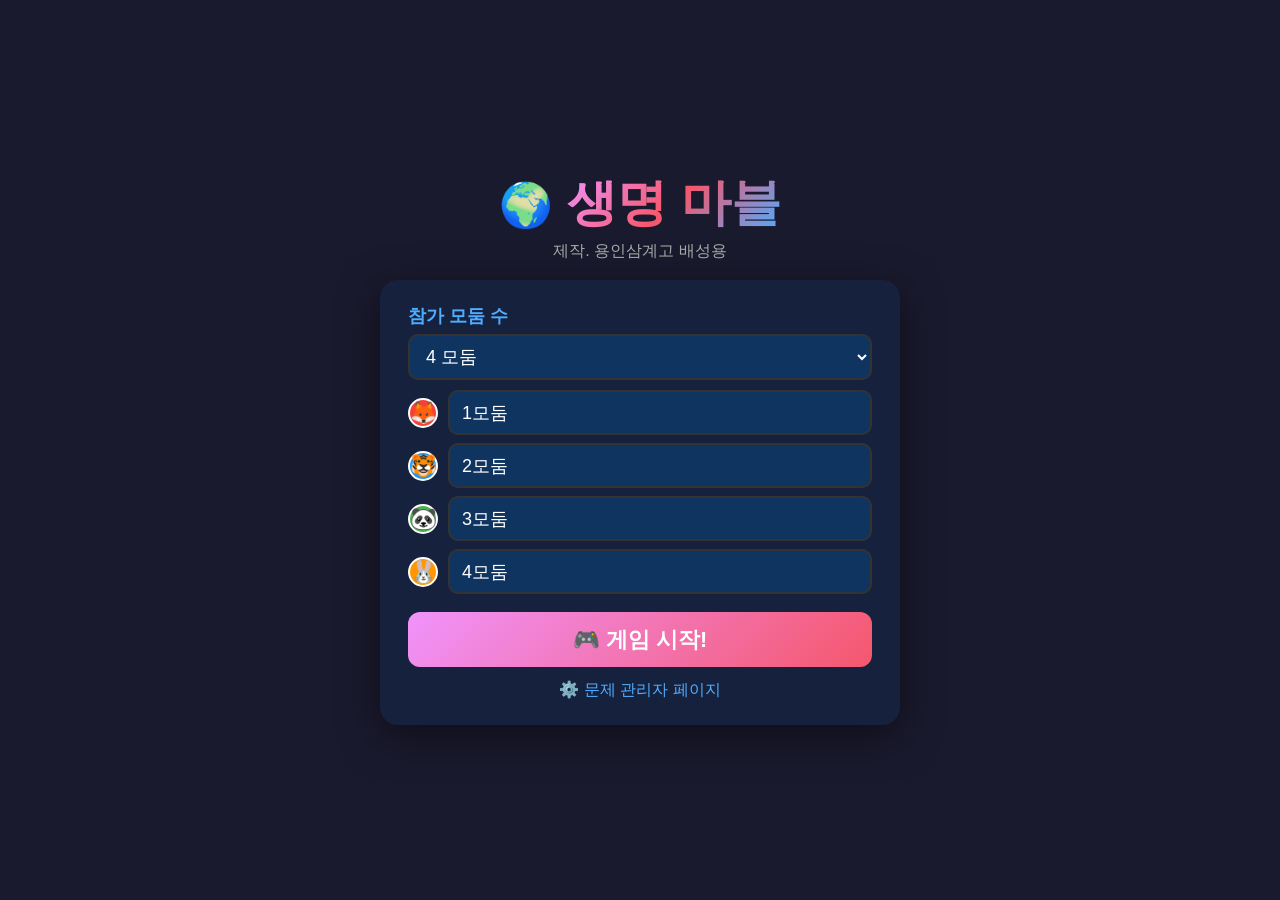
==== commit 483b63a2: "feat: 동생(교사) 피드백 4건 반영 1. 크레딧 변경    - "by 용쌤" → "제작. 용인삼계고 배성용" (설정화면/보드 로고/탭 제목)    - 문자열이 길어져 설정화면" ====
--- a/index.html
+++ b/index.html
@@ -3,7 +3,7 @@
 <head>
   <meta charset="UTF-8">
   <meta name="viewport" content="width=device-width, initial-scale=1.0">
-  <title>생명 마블 by 용쌤</title>
+  <title>생명 마블 — 용인삼계고 배성용</title>
   <link rel="icon" type="image/svg+xml" href="data:image/svg+xml,%3Csvg xmlns='http://www.w3.org/2000/svg' viewBox='0 0 100 100'%3E%3Ctext y='.9em' font-size='90'%3E%F0%9F%8C%8D%3C/text%3E%3C/svg%3E">
   <link rel="stylesheet" href="css/game.css">
 </head>
@@ -30,7 +30,7 @@
   <div class="title-row">
     <span class="title-emoji">🌍</span>
     <h1>생명 마블</h1>
-    <span class="title-by">by 용쌤</span>
+    <span class="title-by">제작. 용인삼계고 배성용</span>
   </div>
   <div class="setup-box">
     <label>참가 모둠 수</label>
--- a/css/game.css
+++ b/css/game.css
@@ -19,7 +19,7 @@
 #setup-screen .title-row {
   display: flex; align-items: baseline; justify-content: center;
   gap: 14px; margin-bottom: 18px;
-  flex-wrap: nowrap;
+  flex-wrap: wrap;
   white-space: nowrap;
 }
 #setup-screen .title-emoji {
@@ -36,7 +36,8 @@
   margin: 0;
 }
 #setup-screen .title-by {
-  font-size: 1em; color: #aaa; font-weight: 500;
+  font-size: 0.9em; color: #aaa; font-weight: 500;
+  flex-basis: 100%; text-align: center; margin-top: -4px;
 }
 .setup-box {
   background: #16213e; border-radius: 18px;
@@ -111,12 +112,53 @@
 }
 .tile:hover { filter: brightness(1.2); transform: scale(1.02); z-index: 2; }
 .tile .tile-emoji { font-size: clamp(1.8em, 3.2vw, 3em); line-height: 1; }
-.tile .tile-name { margin-top: 3px; line-height: 1.15; word-break: keep-all; font-size: clamp(0.9em, 1.3vw, 1.15em); }
+
+/* Default tile label: name above tax, both centered */
+.tile .tile-label {
+  display: flex;
+  flex-direction: column;
+  align-items: center;
+  gap: 2px;
+  margin-top: 3px;
+}
+.tile .tile-name {
+  line-height: 1.15;
+  word-break: keep-all;
+  font-size: clamp(0.9em, 1.3vw, 1.15em);
+}
 .tile .tile-tax {
   font-size: clamp(0.7em, 1vw, 0.9em);
-  opacity: 0.85; margin-top: 2px;
+  opacity: 0.85;
   background: rgba(0,0,0,0.3);
   padding: 1px 8px; border-radius: 8px;
+  white-space: nowrap;
+}
+
+/* When a zoo is built: hide emoji, stack everything into a single-line pill at bottom */
+.tile:has(.zoo-indicator) { padding-top: 54%; }
+.tile:has(.zoo-indicator) .tile-emoji { display: none; }
+.tile:has(.zoo-indicator) .tile-label {
+  flex-direction: row;
+  gap: 5px;
+  flex-wrap: nowrap;
+  justify-content: center;
+  align-items: center;
+  background: rgba(0,0,0,0.65);
+  padding: 2px 6px;
+  border-radius: 6px;
+  margin-top: 0;
+  max-width: 96%;
+}
+.tile:has(.zoo-indicator) .tile-name {
+  font-size: clamp(0.8em, 1.1vw, 1em);
+  font-weight: 900;
+}
+.tile:has(.zoo-indicator) .tile-tax {
+  font-size: clamp(0.65em, 0.9vw, 0.8em);
+  background: transparent;
+  padding: 0;
+  opacity: 0.9;
+  font-weight: 700;
 }
 .tile .region-bar { position: absolute; top: 0; left: 0; right: 0; height: 6px; }
 
@@ -160,33 +202,81 @@
   border: 4px solid;
   box-shadow: 0 4px 12px rgba(0,0,0,.6), 0 0 0 2px rgba(255,255,255,0.3) inset;
   animation: tokenBob 2.4s ease-in-out infinite;
+  position: relative;
 }
 .token.moving { animation: tokenHop 0.28s ease-out; }
 @keyframes tokenBob { 0%, 100% { transform: translateY(0); } 50% { transform: translateY(-3px); } }
 @keyframes tokenHop { 0% { transform: translateY(0) scale(1); } 50% { transform: translateY(-16px) scale(1.15); } 100% { transform: translateY(0) scale(1); } }
 
-/* ===== 놀이공원 스타일 동물원 ===== */
+/* Active turn spotlight — current player's token gets a red neon halo and a
+   red neon arrow that breathes above it. The arrow is a pseudo-element on the
+   token itself, so it follows the token automatically on every board step. */
+.token.active-turn {
+  z-index: 20;
+  animation: activePulse 1.2s ease-in-out infinite;
+}
+.token.active-turn::after {
+  content: '▼';
+  position: absolute;
+  top: -24px; left: 50%;
+  font-size: 1.25em;
+  line-height: 1;
+  color: #ff1744;
+  text-shadow:
+    0 0 4px #fff,
+    0 0 10px #ff1744,
+    0 0 20px #ff1744,
+    0 0 34px #ff0055;
+  animation: arrowBreathe 0.9s ease-in-out infinite;
+  pointer-events: none;
+}
+@keyframes activePulse {
+  0%, 100% {
+    box-shadow:
+      0 0 0 3px rgba(255, 23, 68, 0.95),
+      0 0 16px 4px rgba(255, 23, 68, 0.7),
+      0 4px 12px rgba(0,0,0,0.6);
+    transform: translateY(0) scale(1);
+  }
+  50% {
+    box-shadow:
+      0 0 0 4px rgba(255, 23, 68, 1),
+      0 0 32px 12px rgba(255, 23, 68, 0.95),
+      0 4px 12px rgba(0,0,0,0.6);
+    transform: translateY(-3px) scale(1.1);
+  }
+}
+/* Arrow grows and shrinks in place — must re-state translateX(-50%)
+   because a transform animation replaces the element's static transform. */
+@keyframes arrowBreathe {
+  0%, 100% { transform: translateX(-50%) translateY(0)    scale(1);    opacity: .9; }
+  50%      { transform: translateX(-50%) translateY(-5px) scale(1.35); opacity: 1;  }
+}
+
+/* ===== 놀이공원 스타일 동물원 — 상단 절반에 배치해 동물 이름 보이게 ===== */
 .zoo-indicator {
-  position: absolute; inset: 0;
+  position: absolute;
+  top: 4px; left: 0; right: 0;
   pointer-events: none;
-  display: flex; align-items: center; justify-content: center;
+  display: flex; align-items: flex-start; justify-content: center;
   perspective: 600px;
   z-index: 2;
+  height: 52%;
 }
 .zoo-park {
   position: relative;
-  width: 80%; height: 78%;
-  border-radius: 14px;
+  width: 64%; height: 100%;
+  border-radius: 10px;
   background:
     radial-gradient(circle at 50% 30%, color-mix(in srgb, var(--zoo-color) 45%, transparent), transparent 70%),
     linear-gradient(180deg,
       color-mix(in srgb, var(--zoo-color) 35%, #101020),
       color-mix(in srgb, var(--zoo-color) 70%, #101020));
-  border: 3px solid var(--zoo-color);
+  border: 2px solid var(--zoo-color);
   box-shadow:
-    inset 0 -4px 8px rgba(0,0,0,0.35),
-    inset 0 2px 6px rgba(255,255,255,0.15),
-    0 6px 14px rgba(0,0,0,0.55);
+    inset 0 -3px 6px rgba(0,0,0,0.35),
+    inset 0 2px 4px rgba(255,255,255,0.15),
+    0 4px 10px rgba(0,0,0,0.55);
   display: flex; align-items: center; justify-content: center;
   animation: zooPop 0.65s cubic-bezier(.34,1.56,.64,1);
   overflow: hidden;
@@ -197,7 +287,7 @@
   100% { transform: translateY(0) scale(1); opacity: 1; }
 }
 .zoo-ride {
-  font-size: clamp(1.8em, 3.4vw, 2.8em);
+  font-size: clamp(1.3em, 2.5vw, 2.1em);
   filter: drop-shadow(0 2px 3px rgba(0,0,0,0.7));
   animation: zooRideBob 2.4s ease-in-out infinite;
 }
@@ -222,7 +312,7 @@
   50%      { opacity: 1;   transform: scale(1.3); }
 }
 
-/* Level 2 — golden shine */
+/* Level 2 — golden shine + shield (takeover-proof) */
 .zoo-lv2 .zoo-park {
   border-color: #ffd700;
   box-shadow:
@@ -232,6 +322,15 @@
     0 6px 14px rgba(0,0,0,0.55);
 }
 .zoo-lv2 .zoo-ride { animation-duration: 1.6s; }
+.zoo-lv2::before {
+  content: '🛡️';
+  position: absolute;
+  top: -6%; left: 50%;
+  transform: translateX(-50%);
+  font-size: clamp(0.75em, 1.1vw, 1em);
+  filter: drop-shadow(0 0 4px rgba(79, 172, 254, 0.9));
+  z-index: 3;
+}
 
 /* Level 3 — invincible castle */
 .zoo-lv3 .zoo-park {
@@ -279,54 +378,99 @@
   50%      { transform: scale(1.15); box-shadow: 0 0 10px rgba(255, 215, 0, 1);   }
 }
 
-/* ===== CENTER PANEL ===== */
+/* ===== CENTER PANEL (3-column side-by-side, symmetric) =====
+   Left and right columns are equal 1fr so the center title sits EXACTLY at
+   the board horizontal center (between 상어 18 and 해마 19 tiles). */
 #center-panel {
   grid-column: 2/10; grid-row: 2/6;
   background: linear-gradient(135deg, #16213e, #1a1a3e);
   border-radius: 12px;
-  display: flex; gap: 12px;
-  padding: 14px;
-  overflow: visible;
-  min-height: 0;
-}
-#center-left {
-  flex: 1.1; display: flex; flex-direction: column;
-  align-items: center; justify-content: flex-start; gap: 8px;
-  min-height: 0;
-}
-#center-right {
-  flex: 0.9; display: flex; flex-direction: column; gap: 10px;
+  padding: 12px 14px;
   overflow: hidden;
   min-height: 0;
-}
-
-/* Title */
-#center-title { text-align: center; flex-shrink: 0; }
-#center-title .title-emoji { font-size: 2.2em; line-height: 1; }
+  display: grid;
+  grid-template-columns: 1fr auto 1fr;
+  grid-template-rows: 1fr;
+  grid-template-areas: "dice title right";
+  gap: 12px;
+}
+
+#right-column {
+  grid-area: right;
+  display: flex;
+  flex-direction: column;
+  gap: 8px;
+  min-height: 0;
+  max-width: 260px;
+  justify-self: end;
+  width: 100%;
+  overflow: hidden;
+}
+
+/* Title — CENTERPIECE (center column) */
+#center-title {
+  grid-area: title;
+  display: flex;
+  flex-direction: column;
+  align-items: center;
+  justify-content: center;
+  gap: 0;
+  white-space: nowrap;
+  min-height: 0;
+}
+#center-title .title-emoji {
+  font-size: clamp(2em, 4.5vw, 3.4em);
+  line-height: 1;
+  filter: drop-shadow(0 4px 8px rgba(0,0,0,0.4));
+  margin-bottom: -4px;
+}
 #center-title .title-text {
-  font-size: 1.6em; font-weight: bold;
-  background: linear-gradient(135deg, #f093fb, #f5576c, #4facfe);
+  font-size: clamp(2.6em, 5.5vw, 4.5em);
+  font-weight: 900;
+  line-height: 1;
+  background: linear-gradient(135deg, #f093fb 0%, #f5576c 50%, #4facfe 100%);
   -webkit-background-clip: text; -webkit-text-fill-color: transparent;
-}
-#center-title .title-sub { color: #888; font-size: 0.9em; margin-top: 0; }
+  background-clip: text;
+  letter-spacing: -0.02em;
+  filter: drop-shadow(0 3px 12px rgba(245, 87, 108, 0.5));
+}
+#center-title .title-by {
+  color: #aaa;
+  font-size: clamp(0.8em, 1.15vw, 1em);
+  letter-spacing: 0.5px;
+  margin-top: 6px;
+  font-weight: 500;
+}
+
+/* Dice section (left column — centered within its own column) */
+#dice-section {
+  grid-area: dice;
+  display: flex;
+  flex-direction: column;
+  align-items: center;
+  justify-content: center;
+  gap: 8px;
+  min-height: 0;
+  overflow: hidden;
+}
 
 /* Turn info */
-#turn-box { text-align: center; padding: 4px 0; flex-shrink: 0; }
-#turn-box .turn-label { font-size: 1em; color: #4facfe; font-weight: bold; }
-#turn-box .turn-name { font-size: 1.8em; font-weight: bold; margin: 2px 0; }
-#turn-box .turn-coins { font-size: 1.3em; color: #ffd700; font-weight: bold; }
-
-/* ===== 3D DICE ===== */
+#turn-box { text-align: center; flex-shrink: 0; }
+#turn-box .turn-label { font-size: 0.9em; color: #4facfe; font-weight: bold; }
+#turn-box .turn-name { font-size: 1.5em; font-weight: bold; margin: 2px 0; }
+#turn-box .turn-coins { font-size: 1.15em; color: #ffd700; font-weight: bold; }
+
+/* ===== 3D DICE (대형, responsive) ===== */
 #dice-box { text-align: center; flex-shrink: 0; }
 #dice-display {
-  display: flex; justify-content: center; gap: 18px;
-  margin: 6px 0 4px;
-  perspective: 800px;
-  min-height: 70px;
+  display: flex; justify-content: center; gap: clamp(14px, 2vw, 28px);
+  margin: 8px 0;
+  perspective: 1000px;
   align-items: center;
 }
 .dice-3d {
-  width: 64px; height: 64px;
+  width: clamp(80px, 8vw, 120px);
+  height: clamp(80px, 8vw, 120px);
   position: relative;
   transform-style: preserve-3d;
   transition: transform 0.15s;
@@ -335,10 +479,10 @@
   position: absolute; inset: 0;
   background: #fff;
   color: #1a1a2e;
-  border-radius: 12px;
+  border-radius: 16px;
   display: flex; align-items: center; justify-content: center;
-  font-size: 2.3em; font-weight: 900;
-  box-shadow: inset 0 0 0 3px #ddd, 0 6px 16px rgba(0,0,0,0.5);
+  font-size: clamp(2.6em, 4.8vw, 4em); font-weight: 900;
+  box-shadow: inset 0 0 0 3px #ddd, 0 8px 20px rgba(0,0,0,0.6);
 }
 .dice-3d.rolling {
   animation: diceTumble 0.9s cubic-bezier(.3,.1,.3,1.2);
@@ -352,16 +496,16 @@
   100% { transform: scale(1) rotateX(1440deg) rotateY(1080deg); }
 }
 #dice-sum {
-  font-size: 1.25em; font-weight: bold; color: #ffd700;
+  font-size: 1.2em; font-weight: bold; color: #ffd700;
   min-height: 1.3em;
   margin-top: 2px;
 }
 #btn-roll {
-  padding: 11px 36px; font-size: 1.15em; font-weight: bold;
+  padding: 11px 28px; font-size: 1.1em; font-weight: bold;
   border: none; border-radius: 12px;
   background: linear-gradient(135deg, #4facfe, #00f2fe);
   color: #1a1a2e; cursor: pointer;
-  transition: all .2s; margin-top: 6px;
+  transition: all .2s; margin-top: 2px;
   box-shadow: 0 4px 16px rgba(79, 172, 254, 0.4);
 }
 #btn-roll:hover:not(:disabled) {
@@ -370,14 +514,13 @@
 }
 #btn-roll:disabled { opacity: .35; cursor: not-allowed; }
 
-/* Action box — always visible at bottom of RIGHT column (below players) */
+/* Action box — bottom of RIGHT column, below players */
 #action-box {
   text-align: center;
-  min-height: 66px;
+  min-height: 60px;
+  padding: 6px 4px;
+  margin-top: auto;
   flex-shrink: 0;
-  margin-top: auto;
-  padding: 10px 8px 4px;
-  width: 100%;
   display: flex;
   flex-wrap: wrap;
   justify-content: center;
@@ -385,6 +528,9 @@
   gap: 6px;
 }
 #action-box:empty { min-height: 0; padding: 0; }
+#action-box .action-btn { margin: 2px; padding: 10px 16px; font-size: 1em; }
+#action-box .btn-next { padding: 12px 22px; font-size: 1.1em; }
+#action-box .btn-start-quiz { padding: 14px 20px; font-size: 1.15em; }
 .action-btn {
   padding: 13px 24px; font-size: 1.15em; font-weight: bold;
   border: none; border-radius: 10px;
@@ -411,44 +557,61 @@
   50% { box-shadow: 0 4px 30px rgba(238, 90, 111, 0.9); }
 }
 
-/* ===== PLAYERS (bigger) ===== */
-#players-box { flex-shrink: 0; }
+/* ===== PLAYERS (narrow right column) ===== */
+#players-box {
+  flex-shrink: 1;
+  overflow-y: auto;
+  min-height: 0;
+}
 #players-box h4 {
-  font-size: 1.2em; color: #4facfe;
-  margin-bottom: 10px; font-weight: bold;
+  font-size: 1em; color: #4facfe;
+  margin-bottom: 8px; font-weight: bold;
+  text-align: center;
 }
 .player-row {
-  display: flex; align-items: center; gap: 12px;
-  padding: 10px 14px; border-radius: 10px;
-  margin-bottom: 6px; font-size: 1em;
+  display: grid;
+  grid-template-columns: 34px 1fr auto;
+  grid-template-rows: auto auto;
+  align-items: center;
+  gap: 2px 8px;
+  padding: 6px 10px;
+  border-radius: 8px;
+  margin-bottom: 4px;
   background: rgba(255,255,255,0.03);
   transition: all .2s;
 }
 .player-row.active {
-  background: rgba(79, 172, 254, 0.2);
+  background: rgba(79, 172, 254, 0.22);
   border: 2px solid #4facfe;
-  transform: scale(1.02);
+  padding: 4px 8px;
 }
 .player-row.bankrupt { opacity: .35; text-decoration: line-through; }
 .p-avatar {
-  width: 44px; height: 44px;
+  grid-row: 1 / 3;
+  width: 34px; height: 34px;
   border-radius: 50%;
   display: flex; align-items: center; justify-content: center;
-  font-size: 1.5em;
+  font-size: 1.2em;
   background: #fff;
-  border: 3px solid;
+  border: 2px solid;
   flex-shrink: 0;
 }
 .p-name {
-  flex: 1; font-weight: bold; font-size: 1.15em;
+  font-weight: bold; font-size: 0.95em;
+  grid-column: 2 / 4;
+  white-space: nowrap;
+  overflow: hidden;
+  text-overflow: ellipsis;
 }
 .p-coins {
   color: #ffd700; font-weight: bold;
-  font-size: 1.35em;
+  font-size: 1em;
+  grid-column: 2;
 }
 .p-zoos {
   color: #4caf50; font-weight: bold;
-  font-size: 1.2em;
+  font-size: 0.95em;
+  grid-column: 3;
 }
 
 /* ===== VOLUME UI ===== */
@@ -522,6 +685,34 @@
   backdrop-filter: blur(4px);
 }
 #modal-overlay.show { display: flex; }
+/* Tile-picker mode (teleport / free build / steal / close / swap):
+   the board behind MUST stay readable so the teacher can see which
+   animal tiles are still empty. No blur, only a light dim. */
+#modal-overlay.picker-mode {
+  background: rgba(0,0,0,.25);
+  backdrop-filter: none;
+}
+#modal-overlay.picker-mode #modal {
+  background: rgba(22, 33, 62, 0.97);
+  box-shadow: 0 16px 60px rgba(0,0,0,0.9);
+  max-height: 66vh;
+  max-width: 660px;
+  padding: 14px 20px 18px;
+}
+#modal-overlay.picker-mode .modal-emoji { font-size: 2em; margin-bottom: 2px; }
+#modal-overlay.picker-mode h2 { font-size: 1.35em; margin-bottom: 6px; }
+#modal-overlay.picker-mode .pick-list { max-height: 42vh; margin-top: 10px; }
+/* Board tiles that are valid picks glow while the picker is open */
+.tile.pick-target {
+  outline: 4px solid #ffd700;
+  outline-offset: -4px;
+  z-index: 3;
+  animation: pickTargetPulse 1.1s ease-in-out infinite;
+}
+@keyframes pickTargetPulse {
+  0%, 100% { box-shadow: inset 0 0 0 0 rgba(255,215,0,0); }
+  50%      { box-shadow: inset 0 0 24px 4px rgba(255,215,0,.55); }
+}
 #modal {
   background: #16213e;
   border-radius: 18px;
@@ -555,6 +746,43 @@
   text-align: center; font-size: 1.3em; font-weight: bold;
   margin: 14px 0;
   box-shadow: 0 6px 20px rgba(249, 168, 37, 0.4);
+}
+
+/* ===== RULES MODAL ===== */
+.rules-card {
+  text-align: left;
+  padding: 4px 2px;
+}
+.rules-section { margin-bottom: 14px; }
+.rules-section:last-child { margin-bottom: 8px; }
+.rules-section-title {
+  font-size: 1.1em;
+  font-weight: bold;
+  color: #4facfe;
+  margin-bottom: 6px;
+  padding-bottom: 4px;
+  border-bottom: 1px solid rgba(79, 172, 254, 0.3);
+}
+.rules-card ul {
+  list-style: none;
+  padding: 0;
+}
+.rules-card li {
+  padding: 4px 0 4px 8px;
+  font-size: 0.95em;
+  line-height: 1.5;
+  color: #e0e0e0;
+}
+.rules-card li b { color: #fff; }
+.rules-hint {
+  text-align: center;
+  font-size: 0.9em;
+  color: #888;
+  margin-top: 10px;
+  padding: 8px;
+  background: rgba(79, 172, 254, 0.08);
+  border-radius: 8px;
+  border-left: 3px solid #4facfe;
 }
 
 /* ===== FULL-SCREEN QUIZ ===== */
@@ -662,6 +890,50 @@
   box-shadow: 0 6px 20px rgba(244, 67, 54, 0.4);
 }
 
+/* ===== DOUBLE DICE EFFECT ===== */
+#double-effect {
+  position: fixed; inset: 0;
+  display: flex; align-items: center; justify-content: center;
+  pointer-events: none;
+  z-index: 300;
+  animation: doubleEffectBg 1.4s ease-out forwards;
+}
+@keyframes doubleEffectBg {
+  0%   { background: rgba(0,0,0,0); }
+  20%  { background: rgba(0,0,0,0.45); }
+  80%  { background: rgba(0,0,0,0.45); }
+  100% { background: rgba(0,0,0,0); }
+}
+#double-effect .double-text {
+  text-align: center;
+  font-size: clamp(2.8em, 7vw, 5em);
+  font-weight: 900;
+  color: #ffd700;
+  text-shadow:
+    0 0 20px rgba(255, 215, 0, 0.9),
+    0 0 40px rgba(255, 215, 0, 0.7),
+    0 0 60px rgba(255, 153, 0, 0.5);
+  animation: doublePop 1.4s cubic-bezier(.34,1.56,.64,1);
+  line-height: 1.1;
+  letter-spacing: 0.02em;
+}
+#double-effect .double-text span {
+  display: block;
+  font-size: 0.35em;
+  margin-top: 14px;
+  color: #fff;
+  text-shadow: 0 2px 8px rgba(0,0,0,0.9);
+  font-weight: 700;
+  letter-spacing: 1px;
+}
+@keyframes doublePop {
+  0%   { transform: scale(0.2) rotate(-8deg); opacity: 0; }
+  30%  { transform: scale(1.25) rotate(4deg); opacity: 1; }
+  60%  { transform: scale(1) rotate(0); opacity: 1; }
+  90%  { transform: scale(1.05) rotate(0); opacity: 1; }
+  100% { transform: scale(1.4) rotate(0); opacity: 0; }
+}
+
 /* ===== COUNTDOWN OVERLAY ===== */
 #countdown-overlay {
   display: none; position: fixed; inset: 0;
@@ -706,6 +978,21 @@
 .pick-btn:hover { transform: scale(1.06); background: #164080; }
 .pick-btn.team-bg { color: #fff; }
 
+/* Two-line pick button: tile name on top, occupancy underneath */
+.pick-btn .pick-main { display: block; line-height: 1.2; }
+.pick-btn .pick-sub {
+  display: block;
+  font-size: 0.78em;
+  font-weight: 600;
+  margin-top: 3px;
+  opacity: .95;
+}
+.pick-btn.pick-empty { background: #1b5e20; }
+.pick-btn.pick-empty:hover { background: #2e7d32; }
+.pick-btn.pick-empty .pick-sub { color: #a5d6a7; }
+.pick-btn.pick-occupied { background: #4a2545; }
+.pick-btn.pick-occupied:hover { background: #6a3563; }
+
 /* Highlight landed tile */
 .tile.landed {
   box-shadow: 0 0 0 4px #ffd700, 0 0 30px 8px rgba(255, 215, 0, 0.6);
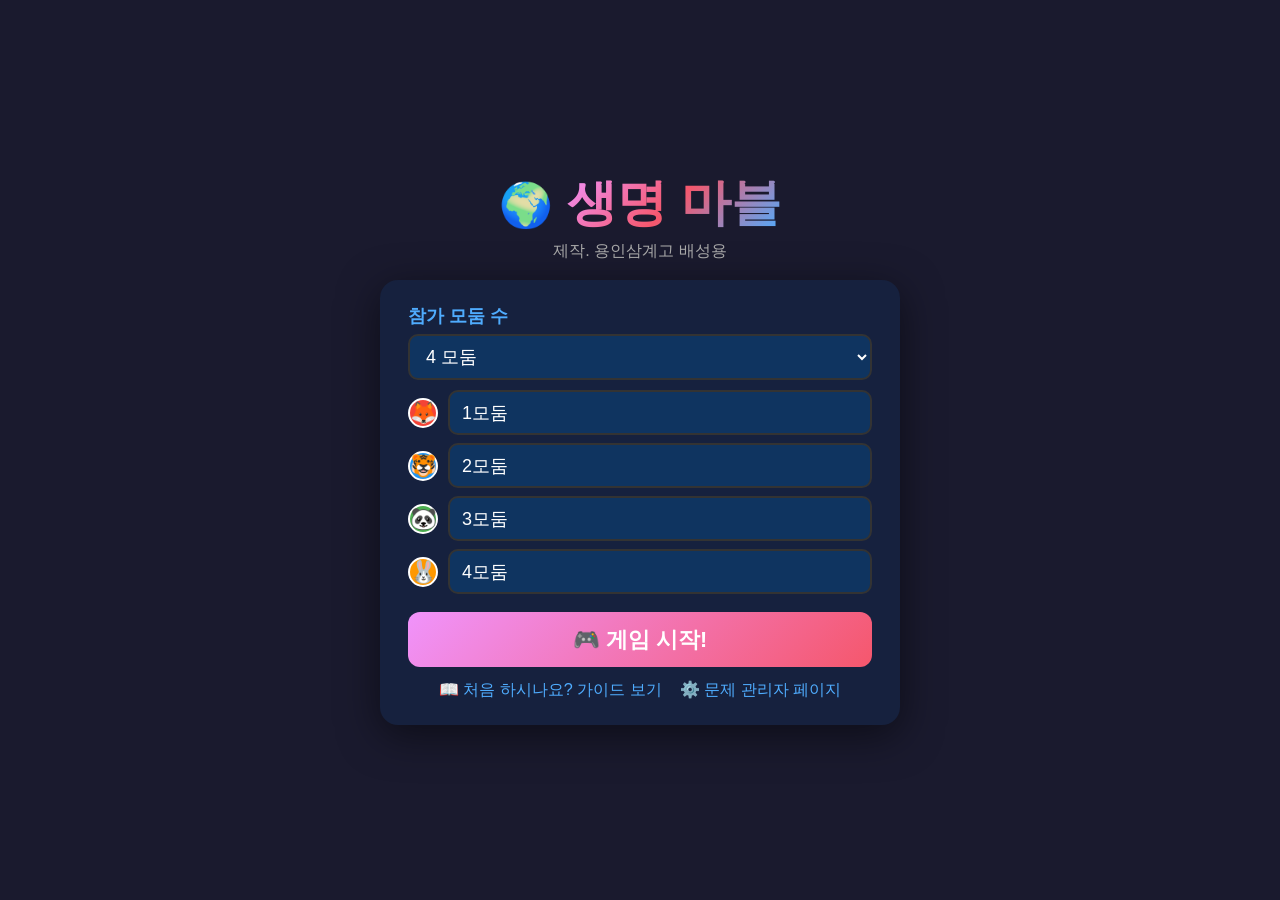
==== commit dee0da1a: "docs: 교사용 첫 수업 가이드 페이지 추가 (guide.html) 와일드 더비 가이드와 같은 구성으로, 처음 쓰는 선생님이 혼자 한 판을 끝까지 돌릴 수 있게 하는 것을 목표로" ====
--- a/index.html
+++ b/index.html
@@ -42,6 +42,7 @@
     <div id="player-inputs" class="player-name-inputs"></div>
     <button id="btn-start-game" onclick="startGame()">🎮 게임 시작!</button>
     <div class="setup-footer">
+      <a href="guide.html">📖 처음 하시나요? 가이드 보기</a>
       <a href="admin.html">⚙️ 문제 관리자 페이지</a>
     </div>
   </div>
--- a/css/game.css
+++ b/css/game.css
@@ -79,6 +79,7 @@
 .setup-footer {
   margin-top: 12px; text-align: center;
   color: #888; font-size: 0.9em;
+  display: flex; justify-content: center; gap: 18px; flex-wrap: wrap;
 }
 .setup-footer a { color: #4facfe; text-decoration: none; }
 .setup-footer a:hover { text-decoration: underline; }
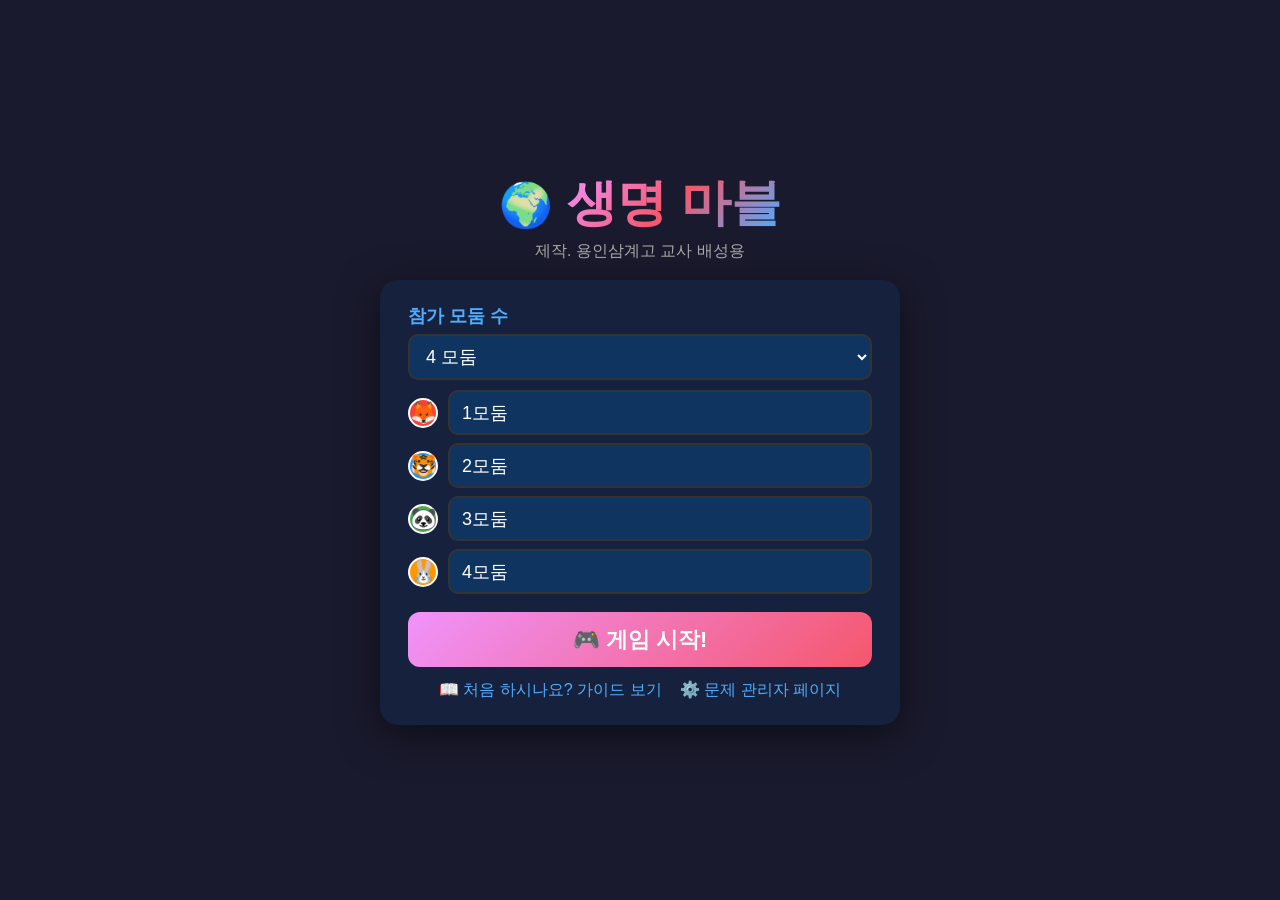
==== commit c7593610: "docs: 크레딧을 "용인삼계고 교사 배성용"으로 수정 시작화면·보드 로고·탭 제목·가이드 푸터·README 총 7곳. 문자열이 길어졌으나 보드 로고 기준 크레딧 213px < 제" ====
--- a/index.html
+++ b/index.html
@@ -3,7 +3,7 @@
 <head>
   <meta charset="UTF-8">
   <meta name="viewport" content="width=device-width, initial-scale=1.0">
-  <title>생명 마블 — 용인삼계고 배성용</title>
+  <title>생명 마블 — 용인삼계고 교사 배성용</title>
   <link rel="icon" type="image/svg+xml" href="data:image/svg+xml,%3Csvg xmlns='http://www.w3.org/2000/svg' viewBox='0 0 100 100'%3E%3Ctext y='.9em' font-size='90'%3E%F0%9F%8C%8D%3C/text%3E%3C/svg%3E">
   <link rel="stylesheet" href="css/game.css">
 </head>
@@ -30,7 +30,7 @@
   <div class="title-row">
     <span class="title-emoji">🌍</span>
     <h1>생명 마블</h1>
-    <span class="title-by">제작. 용인삼계고 배성용</span>
+    <span class="title-by">제작. 용인삼계고 교사 배성용</span>
   </div>
   <div class="setup-box">
     <label>참가 모둠 수</label>
